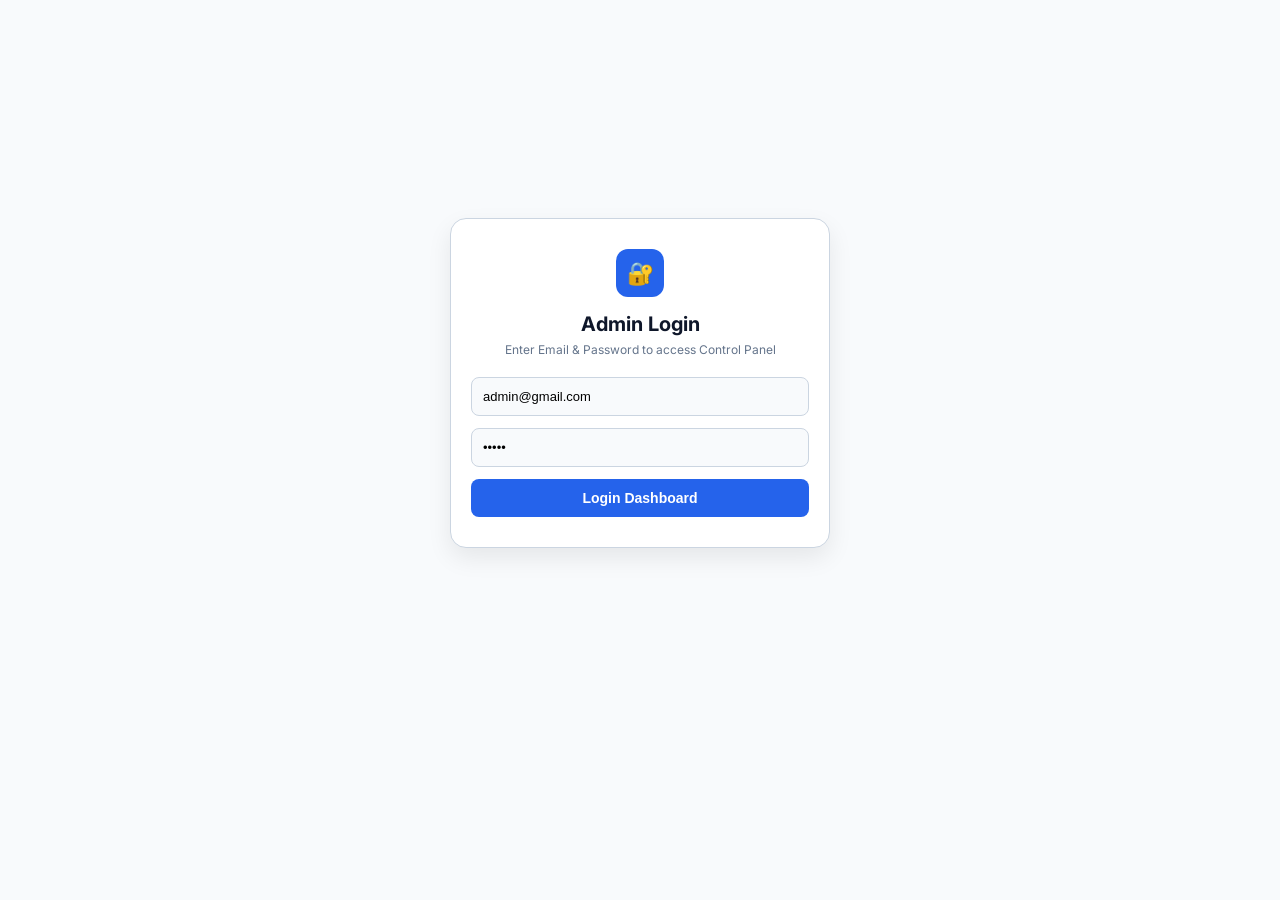
==== admin.html @ 4af3ce30 "Add files via upload" ====
<!DOCTYPE html>
<html lang="bn">
<head>
  <meta charset="UTF-8">
  <meta name="viewport" content="width=device-width, initial-scale=1.0">
  <title>Admin Control Panel - Manobotar Feriwala</title>
  <style>
    @import url('https://fonts.googleapis.com/css2?family=Inter:wght@400;500;600;700&display=swap');
    * { box-sizing: border-box; margin: 0; padding: 0; }
    body {
      font-family: 'Inter', sans-serif;
      background: #f8fafc;
      color: #0f172a;
      min-height: 100vh;
      overflow-x: hidden;
    }

    /* Admin Auth / Login Card */
    .admin-auth-container {
      display: flex;
      justify-content: center;
      align-items: center;
      min-height: 85vh;
      padding: 15px;
    }
    .admin-auth-card {
      background: #ffffff;
      padding: 30px 20px;
      border-radius: 16px;
      border: 1px solid #cbd5e1;
      box-shadow: 0 10px 25px rgba(0,0,0,0.08);
      width: 100%;
      max-width: 380px;
      text-align: center;
    }
    .admin-auth-card .icon-badge {
      width: 48px;
      height: 48px;
      background: #2563eb;
      color: white;
      border-radius: 12px;
      display: flex;
      align-items: center;
      justify-content: center;
      font-size: 22px;
      margin: 0 auto 15px;
    }
    .admin-auth-card h2 { font-size: 20px; color: #0f172a; margin-bottom: 6px; }
    .admin-auth-card p { font-size: 12px; color: #64748b; margin-bottom: 20px; }
    .admin-auth-card input {
      width: 100%;
      padding: 11px;
      margin-bottom: 12px;
      background: #f8fafc;
      border: 1px solid #cbd5e1;
      border-radius: 8px;
      font-size: 13px;
      outline: none;
    }
    .admin-auth-card input:focus { border-color: #2563eb; background: #fff; }
    .admin-auth-card button {
      width: 100%;
      padding: 11px;
      background: #2563eb;
      color: white;
      border: none;
      border-radius: 8px;
      font-weight: bold;
      font-size: 14px;
      cursor: pointer;
      transition: 0.2s;
    }
    .admin-auth-card button:hover { background: #1d4ed8; }

    /* Full Page Header Styles */
    .admin-header {
      background: #0f172a; color: white; padding: 15px 25px;
      display: flex; justify-content: space-between; align-items: center;
      box-shadow: 0 4px 15px rgba(0,0,0,0.08); width: 100%; margin-bottom: 20px;
    }
    .header-left { display: flex; align-items: center; gap: 12px; }
    .hamburger-btn { font-size: 22px; cursor: pointer; background: none; border: none; color: white; display: flex; align-items: center; }
    .header-title h1 { font-size: 18px; font-weight: 700; color: #ffffff; }
    
    .nav-btns { display: flex; gap: 10px; }
    .btn-logout { background: #ef4444; color: white; padding: 7px 14px; border-radius: 8px; border: none; cursor: pointer; font-size: 13px; font-weight: 600; transition: 0.2s; }
    .btn-logout:hover { background: #dc2626; }

    /* Centered Box Wrapper for Main Dashboard Content */
    .admin-container {
      max-width: 1100px;
      margin: 0 auto;
      padding: 0 15px 25px;
      display: none;
    }

    /* Sidebar Drawer */
    .sidebar-overlay {
      position: fixed; top: 0; left: 0; width: 100vw; height: 100vh;
      background: rgba(15, 23, 42, 0.4); backdrop-filter: blur(2px); z-index: 99; opacity: 0; visibility: hidden; transition: all 0.3s ease-in-out;
    }
    .sidebar-overlay.active { opacity: 1; visibility: visible; }

    .sidebar-drawer {
      position: fixed; top: 0; left: -320px; width: 280px; height: 100vh; background: #ffffff;
      border-right: 1px solid #e2e8f0; box-shadow: 10px 0 30px rgba(0,0,0,0.1); z-index: 100;
      transition: left 0.3s ease-in-out; display: flex; flex-direction: column; padding: 20px; overflow-y: auto;
    }
    .sidebar-drawer.active { left: 0; }
    .sidebar-header { display: flex; justify-content: space-between; align-items: center; padding-bottom: 15px; border-bottom: 1px solid #e2e8f0; margin-bottom: 20px; }
    .sidebar-brand { font-size: 18px; font-weight: bold; color: #2563eb; }
    .sidebar-close { font-size: 20px; color: #64748b; background: none; border: none; cursor: pointer; }
    .sidebar-title { font-size: 12px; color: #475569; margin-bottom: 12px; font-weight: bold; text-transform: uppercase; }
    
    .menu-list { display: flex; flex-direction: column; gap: 8px; }
    .menu-item {
      display: flex; align-items: center; justify-content: space-between; background: #f1f5f9; border: 1px solid #e2e8f0;
      border-radius: 8px; padding: 10px 12px; color: #1e293b; font-size: 13px; cursor: pointer; transition: 0.2s; font-weight: 600;
    }
    .menu-item:hover { background: #e2e8f0; color: #2563eb; }

    .panel-card {
      background: #ffffff; border-radius: 16px; border: 1px solid #e2e8f0;
      box-shadow: 0 8px 20px rgba(0,0,0,0.05); padding: 20px; margin-bottom: 20px;
    }
    .card-head { display: flex; justify-content: space-between; align-items: center; margin-bottom: 18px; flex-wrap: wrap; gap: 10px; }
    .card-head h2 { font-size: 17px; color: #1e293b; display: flex; align-items: center; gap: 8px; }

    /* Admin Home Welcome Section & Cards */
    .home-banner {
      background: #ffffff;
      padding: 25px 15px;
      border-radius: 16px;
      border: 1px solid #e2e8f0;
      text-align: center;
      margin-bottom: 20px;
      box-shadow: 0 4px 15px rgba(0,0,0,0.03);
    }
    .home-banner h1 { font-size: 24px; color: #2563eb; margin-bottom: 6px; font-weight: bold; }
    .home-banner p { font-size: 13px; color: #64748b; font-weight: 500; }

    .dash-grid {
      display: grid;
      grid-template-columns: repeat(auto-fit, minmax(240px, 1fr));
      gap: 15px;
    }
    .dash-card {
      background: #ffffff;
      border: 1px solid #e2e8f0;
      border-radius: 14px;
      padding: 18px;
      display: flex;
      align-items: center;
      gap: 12px;
      cursor: pointer;
      position: relative;
      transition: all 0.2s ease-in-out;
      box-shadow: 0 4px 12px rgba(0,0,0,0.03);
    }
    .dash-card:hover {
      transform: translateY(-3px);
      border-color: #2563eb;
      box-shadow: 0 8px 20px rgba(37, 99, 235, 0.1);
    }
    .dash-card-icon {
      width: 48px;
      height: 48px;
      border-radius: 12px;
      background: #eff6ff;
      color: #2563eb;
      display: flex;
      align-items: center;
      justify-content: center;
      font-size: 22px;
      flex-shrink: 0;
    }
    .dash-card-info h3 { font-size: 14px; color: #0f172a; margin-bottom: 3px; font-weight: 700; }
    .dash-card-info p { font-size: 11px; color: #64748b; }
    
    .alert-badge {
      position: absolute;
      top: 10px;
      right: 10px;
      background: #ef4444;
      color: white;
      font-size: 10px;
      font-weight: bold;
      padding: 2px 7px;
      border-radius: 20px;
      animation: pulse 1.5s infinite;
    }
    @keyframes pulse {
      0% { box-shadow: 0 0 0 0 rgba(239, 68, 68, 0.7); }
      70% { box-shadow: 0 0 0 8px rgba(239, 68, 68, 0); }
      100% { box-shadow: 0 0 0 0 rgba(239, 68, 68, 0); }
    }

    .table-responsive { overflow-x: auto; -webkit-overflow-scrolling: touch; }

    table { width: 100%; border-collapse: collapse; font-size: 12px; text-align: left; min-width: 600px; }
    th { background: #f1f5f9; color: #475569; font-weight: 600; padding: 10px 12px; border: 1px solid #e2e8f0; text-transform: uppercase; font-size: 10px; letter-spacing: 0.5px; text-align: center; }
    td { padding: 12px 10px; border: 1px solid #e2e8f0; vertical-align: middle; text-align: center; }

    .user-info { font-weight: 600; color: #1e293b; }
    .user-sub { font-size: 11px; color: #475569; font-weight: 600; }

    .status-badge {
      padding: 3px 8px; border-radius: 12px; font-weight: 600; font-size: 10px; display: inline-block;
    }
    .status-pending { background: #ffedd5; color: #c2410c; }
    .status-approved { background: #dcfce7; color: #15803d; }
    .status-rejected { background: #fee2e2; color: #b91c1c; }

    .action-box { display: flex; flex-direction: column; gap: 6px; margin: 0 auto; max-width: 240px; }
    .action-row { display: flex; gap: 5px; align-items: center; }
    .file-input { font-size: 10px; width: 100%; }
    .btn-action-approve { background: #10b981; color: white; border: none; padding: 5px 10px; border-radius: 5px; font-weight: 600; cursor: pointer; font-size: 11px; white-space: nowrap; }
    .btn-action-approve:hover { background: #059669; }
    .btn-action-cancel { background: #ef4444; color: white; border: none; padding: 5px 10px; border-radius: 5px; font-weight: 600; cursor: pointer; font-size: 11px; white-space: nowrap; }
    .btn-action-cancel:hover { background: #dc2626; }
    .note-input { width: 100%; padding: 5px 8px; font-size: 11px; border: 1px solid #cbd5e1; border-radius: 5px; outline: none; }

    .btn-delete-icon { background: #e2e8f0; color: #64748b; border: 1px solid #cbd5e1; padding: 5px 8px; border-radius: 5px; cursor: pointer; transition: 0.2s; font-size: 11px; }
    .btn-delete-icon:hover { background: #ef4444; color: white; border-color: #ef4444; }

    .btn-block { background: #ef4444; color: white; border: none; padding: 5px 12px; border-radius: 5px; cursor: pointer; font-size: 11px; font-weight: bold; }
    .btn-unblock { background: #10b981; color: white; border: none; padding: 5px 12px; border-radius: 5px; cursor: pointer; font-size: 11px; font-weight: bold; }

    .admin-setting-card {
      background: #eff6ff;
      border: 1px solid #bfdbfe;
      border-radius: 12px;
      padding: 15px;
      margin-bottom: 15px;
    }

    /* Modal / Lightbox Styles for Viewing Screenshot */
    .img-modal-overlay {
      position: fixed; top: 0; left: 0; width: 100vw; height: 100vh;
      background: rgba(15, 23, 42, 0.8); backdrop-filter: blur(4px); z-index: 9999;
      display: none; justify-content: center; align-items: center; padding: 15px;
    }
    .img-modal-box {
      background: #ffffff; border-radius: 12px; max-width: 600px; width: 100%;
      padding: 15px; position: relative; text-align: center; box-shadow: 0 10px 30px rgba(0,0,0,0.3);
    }
    .img-modal-close {
      position: absolute; top: 10px; right: 15px; font-size: 22px; cursor: pointer;
      color: #64748b; border: none; background: none; font-weight: bold;
    }
    .img-modal-preview {
      max-width: 100%; max-height: 70vh; object-fit: contain; border-radius: 8px;
      border: 1px solid #e2e8f0; margin-top: 10px; margin-bottom: 10px;
    }

    @media (max-width: 768px) {
      .admin-header { padding: 12px 15px; }
      .header-title h1 { font-size: 15px; }
      .panel-card { padding: 15px 10px; }
      .home-banner h1 { font-size: 20px; }
      .home-banner p { font-size: 12px; }
      .dash-card { padding: 15px; }
      .dash-card-icon { width: 42px; height: 42px; font-size: 18px; }
      th, td { padding: 8px 6px; font-size: 11px; }
      .btn-action-approve, .btn-action-cancel { padding: 4px 8px; font-size: 10px; }
    }
  </style>
</head>
<body>

  <!-- Admin Login Screen -->
  <div class="admin-auth-container" id="adminLoginBox">
    <div class="admin-auth-card">
      <div class="icon-badge">🔐</div>
      <h2>Admin Login</h2>
      <p>Enter Email & Password to access Control Panel</p>
      <form onsubmit="handleAdminLogin(event)">
        <input type="email" id="adminEmail" placeholder="Admin Email" required value="admin@gmail.com">
        <input type="password" id="adminPass" placeholder="Password" required value="admin">
        <button type="submit">Login Dashboard</button>
      </form>
    </div>
  </div>

  <!-- Sidebar Drawer Menu -->
  <div class="sidebar-overlay" id="sidebarOverlay" onclick="toggleSidebar()"></div>
  <aside class="sidebar-drawer" id="sidebarDrawer">
    <div class="sidebar-header">
      <div class="sidebar-brand">Admin Menu</div>
      <button class="sidebar-close" onclick="toggleSidebar()">✕</button>
    </div>
    <div class="sidebar-title">Navigation</div>
    <div class="menu-list">
      <div class="menu-item" onclick="switchView('home')">🏠 Home Page</div>
      <div class="menu-item" onclick="switchView('requests')">
        <span>📋 Server Copy Requests</span>
        <span id="menuReqBadge" style="font-size:10px; background:#ef4444; color:white; padding:2px 6px; border-radius:10px; display:none;">0</span>
      </div>
      <div class="menu-item" onclick="switchView('payments')">
        <span>💳 Payment Requests</span>
        <span id="menuPayBadge" style="font-size:10px; background:#ef4444; color:white; padding:2px 6px; border-radius:10px; display:none;">0</span>
      </div>
      <div class="menu-item" onclick="switchView('users')">
        <span>👥 User List</span>
        <span id="userTotalCount" style="font-size:10px; background:#2563eb; color:white; padding:2px 7px; border-radius:10px; font-weight:bold;">0</span>
      </div>
      <div class="menu-item" onclick="switchView('settings')">⚙️ Settings (bKash Number)</div>
    </div>
  </aside>

  <!-- Full-Width Header -->
  <header class="admin-header" id="adminHeaderBar" style="display: none;">
    <div class="header-left">
      <button class="hamburger-btn" onclick="toggleSidebar()">☰</button>
      <div class="header-title">
        <h1>Admin Control Panel</h1>
      </div>
    </div>
    <div class="nav-btns">
      <button class="btn-logout" onclick="handleAdminLogout()">LogOut</button>
    </div>
  </header>

  <!-- Image Lightbox Modal -->
  <div class="img-modal-overlay" id="screenshotModal" onclick="closeImageModal(event)">
    <div class="img-modal-box" onclick="event.stopPropagation()">
      <button class="img-modal-close" onclick="closeImageModal()">✕</button>
      <h3 style="font-size: 15px; color:#1e293b;">🖼️ Payment Screenshot Preview</h3>
      <img id="modalImgPreview" class="img-modal-preview" src="" alt="Payment Screenshot">
      <div>
        <a id="downloadModalLink" href="#" target="_blank" download="screenshot.jpg" style="background:#2563eb; color:white; padding:6px 14px; border-radius:6px; text-decoration:none; font-size:12px; font-weight:bold; display:inline-block;">Full Resolution / Open Image</a>
      </div>
    </div>
  </div>

  <!-- Admin Dashboard Container -->
  <div class="admin-container" id="adminDashboardBox">

    <!-- Section 0: Admin Home Section -->
    <div id="homeSection">
      <div class="home-banner">
        <h1>Manobotar Feriwala</h1>
        <p>service gula Menubar a ache</p>
      </div>

      <div class="dash-grid">
        <!-- Quick Card 1: Payment Requests -->
        <div class="dash-card" onclick="switchView('payments')">
          <div class="dash-card-icon">💳</div>
          <div class="dash-card-info">
            <h3>Payment Requests</h3>
            <p id="cardPayDesc">Kono notun payment request nei</p>
          </div>
          <span class="alert-badge" id="cardPayAlert" style="display:none;">0 New Request</span>
        </div>

        <!-- Quick Card 2: Server Copy Requests -->
        <div class="dash-card" onclick="switchView('requests')">
          <div class="dash-card-icon">📋</div>
          <div class="dash-card-info">
            <h3>Server Copy Requests</h3>
            <p id="cardReqDesc">Kono notun server copy request nei</p>
          </div>
          <span class="alert-badge" id="cardReqAlert" style="display:none;">0 New Request</span>
        </div>
      </div>
    </div>
    
    <!-- Section 1: Live Requests Table -->
    <div class="panel-card" id="requestsSection" style="display: none;">
      <div class="card-head">
        <h2>📋 Live Service Request Table</h2>
        <span id="syncBadge" style="font-size: 11px; background: #e0f2fe; color: #0369a1; padding: 4px 10px; border-radius: 20px; font-weight: 600;">Auto Sync Active</span>
      </div>

      <div class="table-responsive">
        <table>
          <thead>
            <tr>
              <th>USER INFO</th>
              <th>SERVICE</th>
              <th>NID / DOB</th>
              <th>STATUS / TIMER</th>
              <th>UPLOAD & ACTIONS</th>
              <th>DELETE</th>
            </tr>
          </thead>
          <tbody id="adminRequestTable"></tbody>
        </table>
      </div>
    </div>

    <!-- Section 2: Auto Payments Table -->
    <div class="panel-card" id="paymentsSection" style="display: none;">
      <div class="card-head">
        <h2>💳 Auto Payment Requests</h2>
        <span style="font-size: 11px; background: #dcfce7; color: #15803d; padding: 4px 10px; border-radius: 20px; font-weight: 600;" id="paymentHeaderCount">Total: 0</span>
      </div>

      <div class="table-responsive">
        <table>
          <thead>
            <tr>
              <th>USER EMAIL</th>
              <th>METHOD / SENDER</th>
              <th>AMOUNT</th>
              <th>TRX ID</th>
              <th>SCREENSHOT</th>
              <th>STATUS</th>
              <th>ACTIONS</th>
            </tr>
          </thead>
          <tbody id="adminPaymentTable"></tbody>
        </table>
      </div>
    </div>

    <!-- Section 3: Settings Box for Bkash Number Change -->
    <div class="panel-card" id="settingsSection" style="display: none;">
      <div class="card-head">
        <h2>⚙️ Admin Settings (bKash Payment Number)</h2>
      </div>
      <div class="admin-setting-card">
        <label style="font-weight: bold; font-size: 12px; display: block; margin-bottom: 6px;">বর্তমান বিকাশ পেমেন্ট নম্বর (bKash Payment Number):</label>
        <div style="display: flex; gap: 8px;">
          <input type="text" id="adminBkashInput" placeholder="01712345678" style="padding: 8px 12px; border: 1px solid #cbd5e1; border-radius: 6px; font-size: 12px; flex: 1;">
          <button onclick="saveAdminBkashNumber()" style="background: #2563eb; color: white; border: none; padding: 8px 14px; border-radius: 6px; font-weight: bold; cursor: pointer; font-size: 12px;">সেভ করুন</button>
        </div>
        <p style="font-size: 11px; color: #64748b; margin-top: 6px;">* এখানে নম্বর পরিবর্তন করার সাথে সাথে ইউজার প্যানেলের পেমেন্ট ইন্সট্রাকশন অপশনেও নম্বরটি চেঞ্জ হয়ে যাবে।</p>
      </div>
    </div>

    <!-- Section 4: User List Table -->
    <div class="panel-card" id="usersSection" style="display: none;">
      <div class="card-head">
        <h2>👥 Registered Users List</h2>
        <span style="font-size: 11px; background: #dcfce7; color: #15803d; padding: 4px 10px; border-radius: 20px; font-weight: 600;" id="userHeaderCount">Total Registered Users: 0</span>
      </div>

      <div class="table-responsive">
        <table>
          <thead>
            <tr>
              <th>USER ID</th>
              <th>NAME</th>
              <th>EMAIL</th>
              <th>STATUS</th>
              <th>BLOCK / UNBLOCK ACTION</th>
            </tr>
          </thead>
          <tbody id="adminUserTable"></tbody>
        </table>
      </div>
    </div>
  </div>

  <script>
    let isEditing = false;
    let activeView = 'home';

    function toggleSidebar() {
      document.getElementById('sidebarDrawer').classList.toggle('active');
      document.getElementById('sidebarOverlay').classList.toggle('active');
    }

    function switchView(view) {
      activeView = view;
      const drawer = document.getElementById('sidebarDrawer');
      if(drawer.classList.contains('active')) {
        toggleSidebar();
      }

      document.getElementById('homeSection').style.display = 'none';
      document.getElementById('requestsSection').style.display = 'none';
      document.getElementById('paymentsSection').style.display = 'none';
      document.getElementById('usersSection').style.display = 'none';
      document.getElementById('settingsSection').style.display = 'none';

      if (view === 'home') {
        document.getElementById('homeSection').style.display = 'block';
        updateCountsAndAlerts();
      } else if (view === 'requests') {
        document.getElementById('requestsSection').style.display = 'block';
        loadAdminRequests();
      } else if (view === 'payments') {
        document.getElementById('paymentsSection').style.display = 'block';
        loadAdminPayments();
      } else if (view === 'users') {
        document.getElementById('usersSection').style.display = 'block';
        loadAdminUsers();
      } else if (view === 'settings') {
        document.getElementById('settingsSection').style.display = 'block';
        loadSettingsData();
      }
    }

    function loadSettingsData() {
      let settings = JSON.parse(localStorage.getItem('portal_admin_settings') || '{}');
      document.getElementById('adminBkashInput').value = settings.bkash || '01712345678';
    }

    function saveAdminBkashNumber() {
      const newNo = document.getElementById('adminBkashInput').value.trim();
      if(!newNo) { alert('Doyakore sothik mobile number din!'); return; }

      let settings = JSON.parse(localStorage.getItem('portal_admin_settings') || '{}');
      settings.bkash = newNo;
      localStorage.setItem('portal_admin_settings', JSON.stringify(settings));
      alert('bKash Payment Number Shofolvabe Update Hoyeche!');
    }

    function pauseSync() {
      isEditing = true;
      const badge = document.getElementById('syncBadge');
      if(badge) {
        badge.innerText = "Sync Paused";
        badge.style.background = "#fef3c7";
        badge.style.color = "#d97706";
      }
    }

    function resumeSync() {
      isEditing = false;
      const badge = document.getElementById('syncBadge');
      if(badge) {
        badge.innerText = "Auto Sync Active";
        badge.style.background = "#e0f2fe";
        badge.style.color = "#0369a1";
      }
    }

    function handleAdminLogin(e) {
      e.preventDefault();
      const email = document.getElementById('adminEmail').value.trim().toLowerCase();
      const pass = document.getElementById('adminPass').value.trim();

      if ((email === 'admin@gmail.com' && pass === 'admin') || pass === '123456') {
        sessionStorage.setItem('admin_logged_in', 'true');
        showAdminDashboard();
      } else {
        alert('Bhul Admin Email ba Password!');
      }
    }

    function handleAdminLogout() {
      sessionStorage.removeItem('admin_logged_in');
      document.getElementById('adminHeaderBar').style.display = 'none';
      document.getElementById('adminDashboardBox').style.display = 'none';
      document.getElementById('adminLoginBox').style.display = 'flex';
    }

    function showAdminDashboard() {
      document.getElementById('adminLoginBox').style.display = 'none';
      document.getElementById('adminHeaderBar').style.display = 'flex';
      document.getElementById('adminDashboardBox').style.display = 'block';
      
      switchView('home');
    }

    function openImageModal(imgData) {
      if(!imgData || imgData === 'N/A') {
        alert('Kono screenshot file paoya jayni!');
        return;
      }
      document.getElementById('modalImgPreview').src = imgData;
      document.getElementById('downloadModalLink').href = imgData;
      document.getElementById('screenshotModal').style.display = 'flex';
    }

    function closeImageModal(e) {
      document.getElementById('screenshotModal').style.display = 'none';
    }

    function getCombinedAllUsers() {
      let users = JSON.parse(localStorage.getItem('portal_users_db') || '{}');
      let changed = false;

      if(!users['user@gmail.com']) {
        users['user@gmail.com'] = { name: 'Demo User', pass: '123456', userId: 'SB-1001', isBlocked: false };
        changed = true;
      }

      let payments = JSON.parse(localStorage.getItem('portal_payments_db') || '[]');
      payments.forEach(p => {
        if(p.userEmail && !users[p.userEmail]) {
          users[p.userEmail] = { name: 'Active User', pass: '******', userId: p.userId || ('SB-' + Math.floor(1000 + Math.random() * 9000)), isBlocked: false };
          changed = true;
        }
      });

      let reqList = JSON.parse(localStorage.getItem('portal_requests_db') || '[]');
      reqList.forEach(r => {
        if(r.userEmail && !users[r.userEmail]) {
          users[r.userEmail] = { name: 'Active User', pass: '******', userId: r.userId || ('SB-' + Math.floor(1000 + Math.random() * 9000)), isBlocked: false };
          changed = true;
        }
      });

      if (changed) {
        localStorage.setItem('portal_users_db', JSON.stringify(users));
      }
      return users;
    }

    function updateCountsAndAlerts() {
      let users = getCombinedAllUsers();
      const userKeys = Object.keys(users);
      const totalUsers = userKeys.length;

      const countEl = document.getElementById('userTotalCount');
      if(countEl) countEl.innerText = totalUsers;

      let payments = JSON.parse(localStorage.getItem('portal_payments_db') || '[]');
      let pendingPayCount = payments.filter(p => p.status === 'Pending').length;

      const cardPayAlert = document.getElementById('cardPayAlert');
      const cardPayDesc = document.getElementById('cardPayDesc');
      const menuPayBadge = document.getElementById('menuPayBadge');

      if (pendingPayCount > 0) {
        if(cardPayAlert) { cardPayAlert.style.display = 'inline-block'; cardPayAlert.innerText = `${pendingPayCount} New Request`; }
        if(cardPayDesc) { cardPayDesc.innerText = `${pendingPayCount} ti notun payment request ache!`; cardPayDesc.style.color = "#d97706"; }
        if(menuPayBadge) { menuPayBadge.style.display = 'inline-block'; menuPayBadge.innerText = pendingPayCount; }
      } else {
        if(cardPayAlert) cardPayAlert.style.display = 'none';
        if(cardPayDesc) { cardPayDesc.innerText = "Kono notun payment request nei"; cardPayDesc.style.color = "#64748b"; }
        if(menuPayBadge) menuPayBadge.style.display = 'none';
      }

      let reqList = JSON.parse(localStorage.getItem('portal_requests_db') || '[]');
      let pendingReqCount = reqList.filter(r => r.status === 'Pending').length;

      const cardReqAlert = document.getElementById('cardReqAlert');
      const cardReqDesc = document.getElementById('cardReqDesc');
      const menuReqBadge = document.getElementById('menuReqBadge');

      if (pendingReqCount > 0) {
        if(cardReqAlert) { cardReqAlert.style.display = 'inline-block'; cardReqAlert.innerText = `${pendingReqCount} New Request`; }
        if(cardReqDesc) { cardReqDesc.innerText = `${pendingReqCount} ti notun server copy request ache!`; cardReqDesc.style.color = "#d97706"; }
        if(menuReqBadge) { menuReqBadge.style.display = 'inline-block'; menuReqBadge.innerText = pendingReqCount; }
      } else {
        if(cardReqAlert) cardReqAlert.style.display = 'none';
        if(cardReqDesc) { cardReqDesc.innerText = "Kono notun server copy request nei"; cardReqDesc.style.color = "#64748b"; }
        if(menuReqBadge) menuReqBadge.style.display = 'none';
      }
    }

    function loadAdminUsers() {
      let users = getCombinedAllUsers();
      updateCountsAndAlerts();

      const tbody = document.getElementById('adminUserTable');
      tbody.innerHTML = '';

      let keys = Object.keys(users);
      const headerCount = document.getElementById('userHeaderCount');
      if(headerCount) headerCount.innerText = 'Total Registered Users: ' + keys.length;

      if (keys.length === 0) {
        tbody.innerHTML = '<tr><td colspan="5" style="text-align:center; color:#64748b;">Kono user register koreni.</td></tr>';
        return;
      }

      keys.forEach(email => {
        let u = users[email];
        let isBlocked = u.isBlocked === true;
        let statusHtml = isBlocked ? `<span style="color:#ef4444; font-weight:bold;">Blocked</span>` : `<span style="color:#10b981; font-weight:bold;">Active</span>`;
        let btnHtml = isBlocked ? 
          `<button class="btn-unblock" onclick="toggleBlockUser('${email}', false)">Unblock</button>` : 
          `<button class="btn-block" onclick="toggleBlockUser('${email}', true)">Block</button>`;

        tbody.innerHTML += `
          <tr>
            <td><strong>${u.userId || 'SB-1001'}</strong></td>
            <td>${u.name || 'User'}</td>
            <td>${email}</td>
            <td>${statusHtml}</td>
            <td>${btnHtml}</td>
          </tr>
        `;
      });
    }

    function toggleBlockUser(email, blockStatus) {
      let users = JSON.parse(localStorage.getItem('portal_users_db') || '{}');
      
      if (!users[email]) {
        users[email] = { name: 'User', pass: '123456', userId: 'SB-1001', isBlocked: blockStatus };
      } else {
        users[email].isBlocked = blockStatus;
      }

      localStorage.setItem('portal_users_db', JSON.stringify(users));
      loadAdminUsers();
      alert(blockStatus ? `User (${email}) Blocked Successfully!` : `User (${email}) Unblocked Successfully!`);
    }

    /* Auto Payment Control Functions with Modal Image Preview */
    function loadAdminPayments() {
      updateCountsAndAlerts();
      let payments = JSON.parse(localStorage.getItem('portal_payments_db') || '[]');
      const tbody = document.getElementById('adminPaymentTable');
      tbody.innerHTML = '';

      const headerCount = document.getElementById('paymentHeaderCount');
      if(headerCount) headerCount.innerText = 'Total: ' + payments.length;

      if (payments.length === 0) {
        tbody.innerHTML = '<tr><td colspan="7" style="text-align:center; color:#64748b;">Kono payment request pawa jayni.</td></tr>';
        return;
      }

      payments.forEach(p => {
        let statusBadge = '';
        if (p.status.includes('Approved')) {
          statusBadge = `<span class="status-badge status-approved">Approved</span>`;
        } else if (p.status === 'Rejected') {
          statusBadge = `<span class="status-badge status-rejected">Rejected</span>`;
        } else {
          statusBadge = `<span class="status-badge status-pending">Pending</span>`;
        }

        let actionHtml = '';
        if (p.status === 'Pending') {
          actionHtml = `
            <button class="btn-action-approve" onclick="approvePayment(${p.id})">Approve & Add Balance</button>
            <button class="btn-action-cancel" onclick="rejectPayment(${p.id})" style="margin-top:4px;">Reject</button>
          `;
        } else {
          actionHtml = `<span style="font-size:11px; color:#64748b;">Completed</span>`;
        }

        let ssHtml = 'N/A';
        if (p.screenshot && p.screenshot.length > 20) {
          ssHtml = `<button onclick='openImageModal(${JSON.stringify(p.screenshot)})' style="background:none; border:none; color:#2563eb; font-weight:bold; font-size:12px; cursor:pointer; text-decoration:underline;">View Shot</button>`;
        }

        tbody.innerHTML += `
          <tr>
            <td><strong>${p.userEmail}</strong><br><span style="font-size:10px; color:#64748b;">ID: ${p.userId || 'N/A'}</span></td>
            <td><strong>${p.method}</strong><br><span style="font-size:11px; color:#64748b;">${p.senderNo}</span></td>
            <td><strong>${p.amount} ৳</strong></td>
            <td><code>${p.trxId}</code></td>
            <td>${ssHtml}</td>
            <td>${statusBadge}</td>
            <td>${actionHtml}</td>
          </tr>
        `;
      });
    }

    function approvePayment(payId) {
      let payments = JSON.parse(localStorage.getItem('portal_payments_db') || '[]');
      let target = payments.find(p => p.id === payId);

      if (target && target.status === 'Pending') {
        target.status = 'Approved (Admin)';
        target.balanceAdded = true;
        
        let balances = JSON.parse(localStorage.getItem('portal_user_balances') || '{}');
        let currentBal = balances[target.userEmail] || 0;
        balances[target.userEmail] = currentBal + parseFloat(target.amount);
        localStorage.setItem('portal_user_balances', JSON.stringify(balances));

        localStorage.setItem('portal_payments_db', JSON.stringify(payments));
        loadAdminPayments();
        alert(`Payment Approved Successfully! ${target.amount} Taka added to ${target.userEmail}.`);
      }
    }

    function rejectPayment(payId) {
      let payments = JSON.parse(localStorage.getItem('portal_payments_db') || '[]');
      let target = payments.find(p => p.id === payId);

      if (target && target.status === 'Pending') {
        target.status = 'Rejected';
        localStorage.setItem('portal_payments_db', JSON.stringify(payments));
        loadAdminPayments();
        alert('Payment Request Rejected!');
      }
    }

    function loadAdminRequests() {
      if (sessionStorage.getItem('admin_logged_in') !== 'true') return;
      if (activeView !== 'requests') return;
      if (isEditing) return;

      updateCountsAndAlerts();
      let reqList = JSON.parse(localStorage.getItem('portal_requests_db') || '[]');
      const tbody = document.getElementById('adminRequestTable');

      const activeNotes = {};
      reqList.forEach(r => {
        const noteEl = document.getElementById(`note-${r.id}`);
        if(noteEl) activeNotes[r.id] = noteEl.value;
      });

      tbody.innerHTML = '';

      if (reqList.length === 0) {
        tbody.innerHTML = '<tr><td colspan="6" style="text-align:center; color:#64748b;">Kono abedon pawa jayni.</td></tr>';
        return;
      }

      reqList.forEach(r => {
        let statusBadge = '';
        if (r.status === 'Approved') {
          statusBadge = `<span class="status-badge status-approved">Approved</span><div style="font-size:11px; color:#15803d; margin-top:2px;">Approved</div>`;
        } else if (r.status === 'Rejected') {
          statusBadge = `<span class="status-badge status-rejected">Rejected</span><div style="font-size:11px; color:#b91c1c; margin-top:2px;">Cancelled</div>`;
        } else {
          statusBadge = `<span class="status-badge status-pending">Pending</span>`;
        }

        const savedNote = activeNotes[r.id] !== undefined ? activeNotes[r.id] : (r.note || '');
        let actionFormHtml = '';

        if (r.status === 'Approved') {
          actionFormHtml = `
            <div class="action-box">
              <div class="action-row">
                <input type="file" id="file-${r.id}" class="file-input" accept="image/*,.pdf" onclick="pauseSync()" onchange="pauseSync()">
                <button class="btn-action-approve" onclick="approveAndUpload(${r.id})">Re-Upload</button>
              </div>
            </div>
          `;
        } else {
          actionFormHtml = `
            <div class="action-box">
              <div class="action-row">
                <input type="file" id="file-${r.id}" class="file-input" accept="image/*,.pdf" onclick="pauseSync()" onchange="pauseSync()">
                <button class="btn-action-approve" onclick="approveAndUpload(${r.id})">Approve & Upload</button>
              </div>
              <div class="action-row">
                <input type="text" id="note-${r.id}" class="note-input" placeholder="Cancel reason note..." value="${savedNote}" onfocus="pauseSync()" onblur="resumeSync()">
                <button class="btn-action-cancel" onclick="cancelRequest(${r.id})">Cancel</button>
              </div>
            </div>
          `;
        }

        tbody.innerHTML += `
          <tr>
            <td>
              <div class="user-sub">${r.userEmail || ''}</div>
            </td>
            <td><strong style="color:#2563eb;">${r.serviceName}</strong></td>
            <td>
              <div>NID: <strong>${r.nidNo}</strong></div>
              <div style="font-size:11px; color:#64748b;">DOB: ${r.dob}</div>
            </td>
            <td>${statusBadge}</td>
            <td>${actionFormHtml}</td>
            <td>
              <button class="btn-delete-icon" onclick="deleteAdminRequest(${r.id})" title="Delete Request">🗑️</button>
            </td>
          </tr>
        `;
      });
    }

    function approveAndUpload(reqId) {
      const fileInput = document.getElementById(`file-${reqId}`);
      let reqList = JSON.parse(localStorage.getItem('portal_requests_db') || '[]');
      const targetReq = reqList.find(r => r.id === reqId);

      if (!targetReq) return;

      if (fileInput && fileInput.files && fileInput.files[0]) {
        const reader = new FileReader();
        reader.onload = function(e) {
          targetReq.status = 'Approved';
          targetReq.uploadedFile = e.target.result;
          targetReq.note = '';
          localStorage.setItem('portal_requests_db', JSON.stringify(reqList));
          resumeSync();
          loadAdminRequests();
          alert('Request Approved & File Uploaded Successfully!');
        };
        reader.readAsDataURL(fileInput.files[0]);
      } else {
        targetReq.status = 'Approved';
        localStorage.setItem('portal_requests_db', JSON.stringify(reqList));
        resumeSync();
        loadAdminRequests();
        alert('Request Status Changed to Approved!');
      }
    }

    function cancelRequest(reqId) {
      const noteInput = document.getElementById(`note-${reqId}`);
      const reason = noteInput ? noteInput.value.trim() : '';

      let reqList = JSON.parse(localStorage.getItem('portal_requests_db') || '[]');
      const targetReq = reqList.find(r => r.id === reqId);

      if (targetReq) {
        targetReq.status = 'Rejected';
        targetReq.note = reason || 'Cancelled by admin';
        localStorage.setItem('portal_requests_db', JSON.stringify(reqList));
        resumeSync();
        loadAdminRequests();
        alert('Request Cancelled!');
      }
    }

    function deleteAdminRequest(reqId) {
      if (confirm('Apni ki shotti ei request-ti admin panel theke sorasori muche felte chan?')) {
        let reqList = JSON.parse(localStorage.getItem('portal_requests_db') || '[]');
        reqList = reqList.filter(r => r.id !== reqId);
        localStorage.setItem('portal_requests_db', JSON.stringify(reqList));
        resumeSync();
        loadAdminRequests();
      }
    }

    document.addEventListener('DOMContentLoaded', () => {
      if (sessionStorage.getItem('admin_logged_in') === 'true') {
        showAdminDashboard();
      }
    });

    setInterval(() => {
      updateCountsAndAlerts();
      if (activeView === 'requests') {
        loadAdminRequests();
      } else if (activeView === 'payments') {
        loadAdminPayments();
      } else if (activeView === 'users') {
        loadAdminUsers();
      }
    }, 1500);
  </script>
</body>
</html>
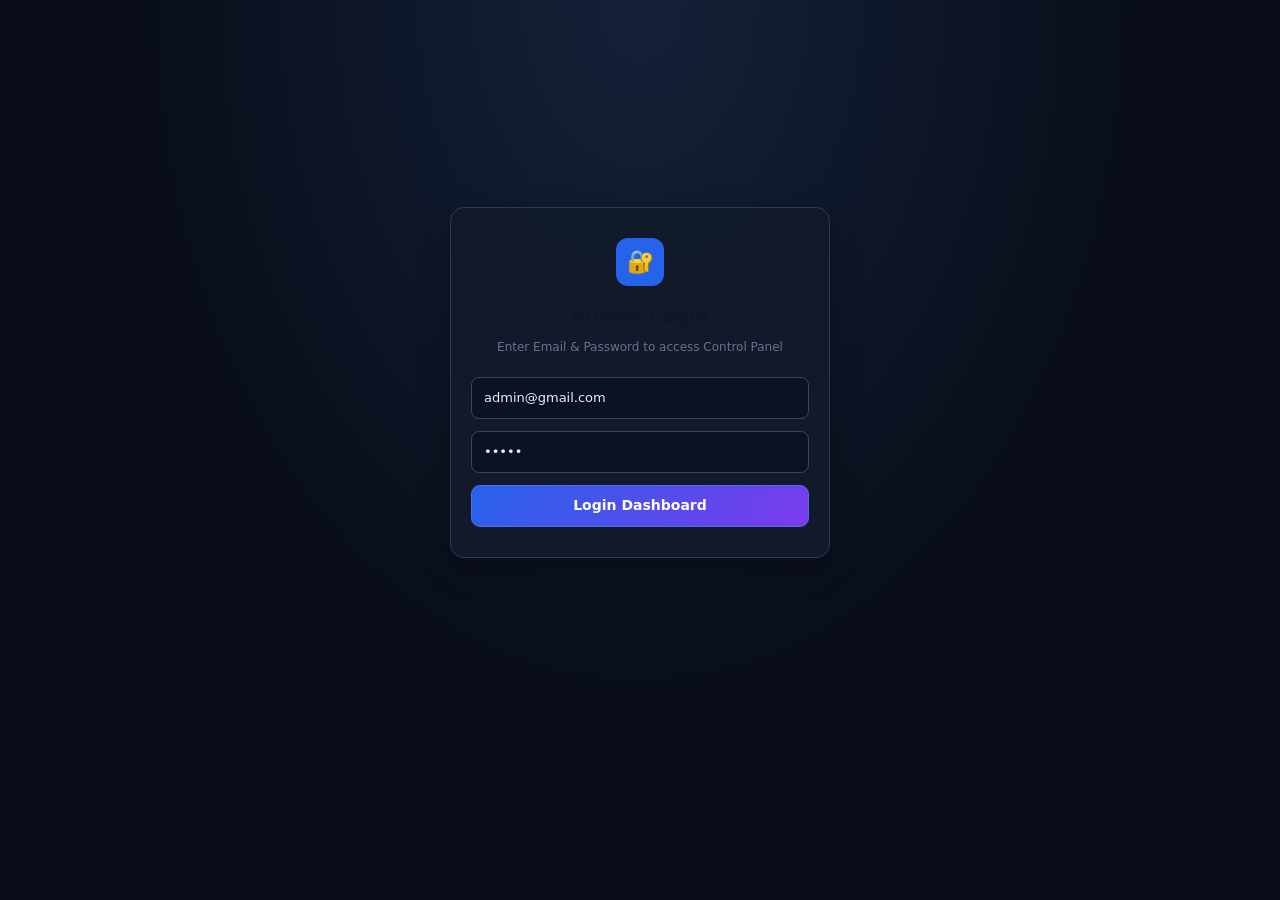
==== commit 031a2937: "Add files via upload" ====
--- a/admin.html
+++ b/admin.html
@@ -1,935 +1,969 @@
-<!DOCTYPE html>
-<html lang="bn">
-<head>
-  <meta charset="UTF-8">
-  <meta name="viewport" content="width=device-width, initial-scale=1.0">
-  <title>Admin Control Panel - Manobotar Feriwala</title>
-  <style>
-    @import url('https://fonts.googleapis.com/css2?family=Inter:wght@400;500;600;700&display=swap');
-    * { box-sizing: border-box; margin: 0; padding: 0; }
-    body {
-      font-family: 'Inter', sans-serif;
-      background: #f8fafc;
-      color: #0f172a;
-      min-height: 100vh;
-      overflow-x: hidden;
-    }
-
-    /* Admin Auth / Login Card */
-    .admin-auth-container {
-      display: flex;
-      justify-content: center;
-      align-items: center;
-      min-height: 85vh;
-      padding: 15px;
-    }
-    .admin-auth-card {
-      background: #ffffff;
-      padding: 30px 20px;
-      border-radius: 16px;
-      border: 1px solid #cbd5e1;
-      box-shadow: 0 10px 25px rgba(0,0,0,0.08);
-      width: 100%;
-      max-width: 380px;
-      text-align: center;
-    }
-    .admin-auth-card .icon-badge {
-      width: 48px;
-      height: 48px;
-      background: #2563eb;
-      color: white;
-      border-radius: 12px;
-      display: flex;
-      align-items: center;
-      justify-content: center;
-      font-size: 22px;
-      margin: 0 auto 15px;
-    }
-    .admin-auth-card h2 { font-size: 20px; color: #0f172a; margin-bottom: 6px; }
-    .admin-auth-card p { font-size: 12px; color: #64748b; margin-bottom: 20px; }
-    .admin-auth-card input {
-      width: 100%;
-      padding: 11px;
-      margin-bottom: 12px;
-      background: #f8fafc;
-      border: 1px solid #cbd5e1;
-      border-radius: 8px;
-      font-size: 13px;
-      outline: none;
-    }
-    .admin-auth-card input:focus { border-color: #2563eb; background: #fff; }
-    .admin-auth-card button {
-      width: 100%;
-      padding: 11px;
-      background: #2563eb;
-      color: white;
-      border: none;
-      border-radius: 8px;
-      font-weight: bold;
-      font-size: 14px;
-      cursor: pointer;
-      transition: 0.2s;
-    }
-    .admin-auth-card button:hover { background: #1d4ed8; }
-
-    /* Full Page Header Styles */
-    .admin-header {
-      background: #0f172a; color: white; padding: 15px 25px;
-      display: flex; justify-content: space-between; align-items: center;
-      box-shadow: 0 4px 15px rgba(0,0,0,0.08); width: 100%; margin-bottom: 20px;
-    }
-    .header-left { display: flex; align-items: center; gap: 12px; }
-    .hamburger-btn { font-size: 22px; cursor: pointer; background: none; border: none; color: white; display: flex; align-items: center; }
-    .header-title h1 { font-size: 18px; font-weight: 700; color: #ffffff; }
-    
-    .nav-btns { display: flex; gap: 10px; }
-    .btn-logout { background: #ef4444; color: white; padding: 7px 14px; border-radius: 8px; border: none; cursor: pointer; font-size: 13px; font-weight: 600; transition: 0.2s; }
-    .btn-logout:hover { background: #dc2626; }
-
-    /* Centered Box Wrapper for Main Dashboard Content */
-    .admin-container {
-      max-width: 1100px;
-      margin: 0 auto;
-      padding: 0 15px 25px;
-      display: none;
-    }
-
-    /* Sidebar Drawer */
-    .sidebar-overlay {
-      position: fixed; top: 0; left: 0; width: 100vw; height: 100vh;
-      background: rgba(15, 23, 42, 0.4); backdrop-filter: blur(2px); z-index: 99; opacity: 0; visibility: hidden; transition: all 0.3s ease-in-out;
-    }
-    .sidebar-overlay.active { opacity: 1; visibility: visible; }
-
-    .sidebar-drawer {
-      position: fixed; top: 0; left: -320px; width: 280px; height: 100vh; background: #ffffff;
-      border-right: 1px solid #e2e8f0; box-shadow: 10px 0 30px rgba(0,0,0,0.1); z-index: 100;
-      transition: left 0.3s ease-in-out; display: flex; flex-direction: column; padding: 20px; overflow-y: auto;
-    }
-    .sidebar-drawer.active { left: 0; }
-    .sidebar-header { display: flex; justify-content: space-between; align-items: center; padding-bottom: 15px; border-bottom: 1px solid #e2e8f0; margin-bottom: 20px; }
-    .sidebar-brand { font-size: 18px; font-weight: bold; color: #2563eb; }
-    .sidebar-close { font-size: 20px; color: #64748b; background: none; border: none; cursor: pointer; }
-    .sidebar-title { font-size: 12px; color: #475569; margin-bottom: 12px; font-weight: bold; text-transform: uppercase; }
-    
-    .menu-list { display: flex; flex-direction: column; gap: 8px; }
-    .menu-item {
-      display: flex; align-items: center; justify-content: space-between; background: #f1f5f9; border: 1px solid #e2e8f0;
-      border-radius: 8px; padding: 10px 12px; color: #1e293b; font-size: 13px; cursor: pointer; transition: 0.2s; font-weight: 600;
-    }
-    .menu-item:hover { background: #e2e8f0; color: #2563eb; }
-
-    .panel-card {
-      background: #ffffff; border-radius: 16px; border: 1px solid #e2e8f0;
-      box-shadow: 0 8px 20px rgba(0,0,0,0.05); padding: 20px; margin-bottom: 20px;
-    }
-    .card-head { display: flex; justify-content: space-between; align-items: center; margin-bottom: 18px; flex-wrap: wrap; gap: 10px; }
-    .card-head h2 { font-size: 17px; color: #1e293b; display: flex; align-items: center; gap: 8px; }
-
-    /* Admin Home Welcome Section & Cards */
-    .home-banner {
-      background: #ffffff;
-      padding: 25px 15px;
-      border-radius: 16px;
-      border: 1px solid #e2e8f0;
-      text-align: center;
-      margin-bottom: 20px;
-      box-shadow: 0 4px 15px rgba(0,0,0,0.03);
-    }
-    .home-banner h1 { font-size: 24px; color: #2563eb; margin-bottom: 6px; font-weight: bold; }
-    .home-banner p { font-size: 13px; color: #64748b; font-weight: 500; }
-
-    .dash-grid {
-      display: grid;
-      grid-template-columns: repeat(auto-fit, minmax(240px, 1fr));
-      gap: 15px;
-    }
-    .dash-card {
-      background: #ffffff;
-      border: 1px solid #e2e8f0;
-      border-radius: 14px;
-      padding: 18px;
-      display: flex;
-      align-items: center;
-      gap: 12px;
-      cursor: pointer;
-      position: relative;
-      transition: all 0.2s ease-in-out;
-      box-shadow: 0 4px 12px rgba(0,0,0,0.03);
-    }
-    .dash-card:hover {
-      transform: translateY(-3px);
-      border-color: #2563eb;
-      box-shadow: 0 8px 20px rgba(37, 99, 235, 0.1);
-    }
-    .dash-card-icon {
-      width: 48px;
-      height: 48px;
-      border-radius: 12px;
-      background: #eff6ff;
-      color: #2563eb;
-      display: flex;
-      align-items: center;
-      justify-content: center;
-      font-size: 22px;
-      flex-shrink: 0;
-    }
-    .dash-card-info h3 { font-size: 14px; color: #0f172a; margin-bottom: 3px; font-weight: 700; }
-    .dash-card-info p { font-size: 11px; color: #64748b; }
-    
-    .alert-badge {
-      position: absolute;
-      top: 10px;
-      right: 10px;
-      background: #ef4444;
-      color: white;
-      font-size: 10px;
-      font-weight: bold;
-      padding: 2px 7px;
-      border-radius: 20px;
-      animation: pulse 1.5s infinite;
-    }
-    @keyframes pulse {
-      0% { box-shadow: 0 0 0 0 rgba(239, 68, 68, 0.7); }
-      70% { box-shadow: 0 0 0 8px rgba(239, 68, 68, 0); }
-      100% { box-shadow: 0 0 0 0 rgba(239, 68, 68, 0); }
-    }
-
-    .table-responsive { overflow-x: auto; -webkit-overflow-scrolling: touch; }
-
-    table { width: 100%; border-collapse: collapse; font-size: 12px; text-align: left; min-width: 600px; }
-    th { background: #f1f5f9; color: #475569; font-weight: 600; padding: 10px 12px; border: 1px solid #e2e8f0; text-transform: uppercase; font-size: 10px; letter-spacing: 0.5px; text-align: center; }
-    td { padding: 12px 10px; border: 1px solid #e2e8f0; vertical-align: middle; text-align: center; }
-
-    .user-info { font-weight: 600; color: #1e293b; }
-    .user-sub { font-size: 11px; color: #475569; font-weight: 600; }
-
-    .status-badge {
-      padding: 3px 8px; border-radius: 12px; font-weight: 600; font-size: 10px; display: inline-block;
-    }
-    .status-pending { background: #ffedd5; color: #c2410c; }
-    .status-approved { background: #dcfce7; color: #15803d; }
-    .status-rejected { background: #fee2e2; color: #b91c1c; }
-
-    .action-box { display: flex; flex-direction: column; gap: 6px; margin: 0 auto; max-width: 240px; }
-    .action-row { display: flex; gap: 5px; align-items: center; }
-    .file-input { font-size: 10px; width: 100%; }
-    .btn-action-approve { background: #10b981; color: white; border: none; padding: 5px 10px; border-radius: 5px; font-weight: 600; cursor: pointer; font-size: 11px; white-space: nowrap; }
-    .btn-action-approve:hover { background: #059669; }
-    .btn-action-cancel { background: #ef4444; color: white; border: none; padding: 5px 10px; border-radius: 5px; font-weight: 600; cursor: pointer; font-size: 11px; white-space: nowrap; }
-    .btn-action-cancel:hover { background: #dc2626; }
-    .note-input { width: 100%; padding: 5px 8px; font-size: 11px; border: 1px solid #cbd5e1; border-radius: 5px; outline: none; }
-
-    .btn-delete-icon { background: #e2e8f0; color: #64748b; border: 1px solid #cbd5e1; padding: 5px 8px; border-radius: 5px; cursor: pointer; transition: 0.2s; font-size: 11px; }
-    .btn-delete-icon:hover { background: #ef4444; color: white; border-color: #ef4444; }
-
-    .btn-block { background: #ef4444; color: white; border: none; padding: 5px 12px; border-radius: 5px; cursor: pointer; font-size: 11px; font-weight: bold; }
-    .btn-unblock { background: #10b981; color: white; border: none; padding: 5px 12px; border-radius: 5px; cursor: pointer; font-size: 11px; font-weight: bold; }
-
-    .admin-setting-card {
-      background: #eff6ff;
-      border: 1px solid #bfdbfe;
-      border-radius: 12px;
-      padding: 15px;
-      margin-bottom: 15px;
-    }
-
-    /* Modal / Lightbox Styles for Viewing Screenshot */
-    .img-modal-overlay {
-      position: fixed; top: 0; left: 0; width: 100vw; height: 100vh;
-      background: rgba(15, 23, 42, 0.8); backdrop-filter: blur(4px); z-index: 9999;
-      display: none; justify-content: center; align-items: center; padding: 15px;
-    }
-    .img-modal-box {
-      background: #ffffff; border-radius: 12px; max-width: 600px; width: 100%;
-      padding: 15px; position: relative; text-align: center; box-shadow: 0 10px 30px rgba(0,0,0,0.3);
-    }
-    .img-modal-close {
-      position: absolute; top: 10px; right: 15px; font-size: 22px; cursor: pointer;
-      color: #64748b; border: none; background: none; font-weight: bold;
-    }
-    .img-modal-preview {
-      max-width: 100%; max-height: 70vh; object-fit: contain; border-radius: 8px;
-      border: 1px solid #e2e8f0; margin-top: 10px; margin-bottom: 10px;
-    }
-
-    @media (max-width: 768px) {
-      .admin-header { padding: 12px 15px; }
-      .header-title h1 { font-size: 15px; }
-      .panel-card { padding: 15px 10px; }
-      .home-banner h1 { font-size: 20px; }
-      .home-banner p { font-size: 12px; }
-      .dash-card { padding: 15px; }
-      .dash-card-icon { width: 42px; height: 42px; font-size: 18px; }
-      th, td { padding: 8px 6px; font-size: 11px; }
-      .btn-action-approve, .btn-action-cancel { padding: 4px 8px; font-size: 10px; }
-    }
-  </style>
-</head>
-<body>
-
-  <!-- Admin Login Screen -->
-  <div class="admin-auth-container" id="adminLoginBox">
-    <div class="admin-auth-card">
-      <div class="icon-badge">🔐</div>
-      <h2>Admin Login</h2>
-      <p>Enter Email & Password to access Control Panel</p>
-      <form onsubmit="handleAdminLogin(event)">
-        <input type="email" id="adminEmail" placeholder="Admin Email" required value="admin@gmail.com">
-        <input type="password" id="adminPass" placeholder="Password" required value="admin">
-        <button type="submit">Login Dashboard</button>
-      </form>
-    </div>
-  </div>
-
-  <!-- Sidebar Drawer Menu -->
-  <div class="sidebar-overlay" id="sidebarOverlay" onclick="toggleSidebar()"></div>
-  <aside class="sidebar-drawer" id="sidebarDrawer">
-    <div class="sidebar-header">
-      <div class="sidebar-brand">Admin Menu</div>
-      <button class="sidebar-close" onclick="toggleSidebar()">✕</button>
-    </div>
-    <div class="sidebar-title">Navigation</div>
-    <div class="menu-list">
-      <div class="menu-item" onclick="switchView('home')">🏠 Home Page</div>
-      <div class="menu-item" onclick="switchView('requests')">
-        <span>📋 Server Copy Requests</span>
-        <span id="menuReqBadge" style="font-size:10px; background:#ef4444; color:white; padding:2px 6px; border-radius:10px; display:none;">0</span>
-      </div>
-      <div class="menu-item" onclick="switchView('payments')">
-        <span>💳 Payment Requests</span>
-        <span id="menuPayBadge" style="font-size:10px; background:#ef4444; color:white; padding:2px 6px; border-radius:10px; display:none;">0</span>
-      </div>
-      <div class="menu-item" onclick="switchView('users')">
-        <span>👥 User List</span>
-        <span id="userTotalCount" style="font-size:10px; background:#2563eb; color:white; padding:2px 7px; border-radius:10px; font-weight:bold;">0</span>
-      </div>
-      <div class="menu-item" onclick="switchView('settings')">⚙️ Settings (bKash Number)</div>
-    </div>
-  </aside>
-
-  <!-- Full-Width Header -->
-  <header class="admin-header" id="adminHeaderBar" style="display: none;">
-    <div class="header-left">
-      <button class="hamburger-btn" onclick="toggleSidebar()">☰</button>
-      <div class="header-title">
-        <h1>Admin Control Panel</h1>
-      </div>
-    </div>
-    <div class="nav-btns">
-      <button class="btn-logout" onclick="handleAdminLogout()">LogOut</button>
-    </div>
-  </header>
-
-  <!-- Image Lightbox Modal -->
-  <div class="img-modal-overlay" id="screenshotModal" onclick="closeImageModal(event)">
-    <div class="img-modal-box" onclick="event.stopPropagation()">
-      <button class="img-modal-close" onclick="closeImageModal()">✕</button>
-      <h3 style="font-size: 15px; color:#1e293b;">🖼️ Payment Screenshot Preview</h3>
-      <img id="modalImgPreview" class="img-modal-preview" src="" alt="Payment Screenshot">
-      <div>
-        <a id="downloadModalLink" href="#" target="_blank" download="screenshot.jpg" style="background:#2563eb; color:white; padding:6px 14px; border-radius:6px; text-decoration:none; font-size:12px; font-weight:bold; display:inline-block;">Full Resolution / Open Image</a>
-      </div>
-    </div>
-  </div>
-
-  <!-- Admin Dashboard Container -->
-  <div class="admin-container" id="adminDashboardBox">
-
-    <!-- Section 0: Admin Home Section -->
-    <div id="homeSection">
-      <div class="home-banner">
-        <h1>Manobotar Feriwala</h1>
-        <p>service gula Menubar a ache</p>
-      </div>
-
-      <div class="dash-grid">
-        <!-- Quick Card 1: Payment Requests -->
-        <div class="dash-card" onclick="switchView('payments')">
-          <div class="dash-card-icon">💳</div>
-          <div class="dash-card-info">
-            <h3>Payment Requests</h3>
-            <p id="cardPayDesc">Kono notun payment request nei</p>
-          </div>
-          <span class="alert-badge" id="cardPayAlert" style="display:none;">0 New Request</span>
-        </div>
-
-        <!-- Quick Card 2: Server Copy Requests -->
-        <div class="dash-card" onclick="switchView('requests')">
-          <div class="dash-card-icon">📋</div>
-          <div class="dash-card-info">
-            <h3>Server Copy Requests</h3>
-            <p id="cardReqDesc">Kono notun server copy request nei</p>
-          </div>
-          <span class="alert-badge" id="cardReqAlert" style="display:none;">0 New Request</span>
-        </div>
-      </div>
-    </div>
-    
-    <!-- Section 1: Live Requests Table -->
-    <div class="panel-card" id="requestsSection" style="display: none;">
-      <div class="card-head">
-        <h2>📋 Live Service Request Table</h2>
-        <span id="syncBadge" style="font-size: 11px; background: #e0f2fe; color: #0369a1; padding: 4px 10px; border-radius: 20px; font-weight: 600;">Auto Sync Active</span>
-      </div>
-
-      <div class="table-responsive">
-        <table>
-          <thead>
-            <tr>
-              <th>USER INFO</th>
-              <th>SERVICE</th>
-              <th>NID / DOB</th>
-              <th>STATUS / TIMER</th>
-              <th>UPLOAD & ACTIONS</th>
-              <th>DELETE</th>
-            </tr>
-          </thead>
-          <tbody id="adminRequestTable"></tbody>
-        </table>
-      </div>
-    </div>
-
-    <!-- Section 2: Auto Payments Table -->
-    <div class="panel-card" id="paymentsSection" style="display: none;">
-      <div class="card-head">
-        <h2>💳 Auto Payment Requests</h2>
-        <span style="font-size: 11px; background: #dcfce7; color: #15803d; padding: 4px 10px; border-radius: 20px; font-weight: 600;" id="paymentHeaderCount">Total: 0</span>
-      </div>
-
-      <div class="table-responsive">
-        <table>
-          <thead>
-            <tr>
-              <th>USER EMAIL</th>
-              <th>METHOD / SENDER</th>
-              <th>AMOUNT</th>
-              <th>TRX ID</th>
-              <th>SCREENSHOT</th>
-              <th>STATUS</th>
-              <th>ACTIONS</th>
-            </tr>
-          </thead>
-          <tbody id="adminPaymentTable"></tbody>
-        </table>
-      </div>
-    </div>
-
-    <!-- Section 3: Settings Box for Bkash Number Change -->
-    <div class="panel-card" id="settingsSection" style="display: none;">
-      <div class="card-head">
-        <h2>⚙️ Admin Settings (bKash Payment Number)</h2>
-      </div>
-      <div class="admin-setting-card">
-        <label style="font-weight: bold; font-size: 12px; display: block; margin-bottom: 6px;">বর্তমান বিকাশ পেমেন্ট নম্বর (bKash Payment Number):</label>
-        <div style="display: flex; gap: 8px;">
-          <input type="text" id="adminBkashInput" placeholder="01712345678" style="padding: 8px 12px; border: 1px solid #cbd5e1; border-radius: 6px; font-size: 12px; flex: 1;">
-          <button onclick="saveAdminBkashNumber()" style="background: #2563eb; color: white; border: none; padding: 8px 14px; border-radius: 6px; font-weight: bold; cursor: pointer; font-size: 12px;">সেভ করুন</button>
-        </div>
-        <p style="font-size: 11px; color: #64748b; margin-top: 6px;">* এখানে নম্বর পরিবর্তন করার সাথে সাথে ইউজার প্যানেলের পেমেন্ট ইন্সট্রাকশন অপশনেও নম্বরটি চেঞ্জ হয়ে যাবে।</p>
-      </div>
-    </div>
-
-    <!-- Section 4: User List Table -->
-    <div class="panel-card" id="usersSection" style="display: none;">
-      <div class="card-head">
-        <h2>👥 Registered Users List</h2>
-        <span style="font-size: 11px; background: #dcfce7; color: #15803d; padding: 4px 10px; border-radius: 20px; font-weight: 600;" id="userHeaderCount">Total Registered Users: 0</span>
-      </div>
-
-      <div class="table-responsive">
-        <table>
-          <thead>
-            <tr>
-              <th>USER ID</th>
-              <th>NAME</th>
-              <th>EMAIL</th>
-              <th>STATUS</th>
-              <th>BLOCK / UNBLOCK ACTION</th>
-            </tr>
-          </thead>
-          <tbody id="adminUserTable"></tbody>
-        </table>
-      </div>
-    </div>
-  </div>
-
-  <script>
-    let isEditing = false;
-    let activeView = 'home';
-
-    function toggleSidebar() {
-      document.getElementById('sidebarDrawer').classList.toggle('active');
-      document.getElementById('sidebarOverlay').classList.toggle('active');
-    }
-
-    function switchView(view) {
-      activeView = view;
-      const drawer = document.getElementById('sidebarDrawer');
-      if(drawer.classList.contains('active')) {
-        toggleSidebar();
-      }
-
-      document.getElementById('homeSection').style.display = 'none';
-      document.getElementById('requestsSection').style.display = 'none';
-      document.getElementById('paymentsSection').style.display = 'none';
-      document.getElementById('usersSection').style.display = 'none';
-      document.getElementById('settingsSection').style.display = 'none';
-
-      if (view === 'home') {
-        document.getElementById('homeSection').style.display = 'block';
-        updateCountsAndAlerts();
-      } else if (view === 'requests') {
-        document.getElementById('requestsSection').style.display = 'block';
-        loadAdminRequests();
-      } else if (view === 'payments') {
-        document.getElementById('paymentsSection').style.display = 'block';
-        loadAdminPayments();
-      } else if (view === 'users') {
-        document.getElementById('usersSection').style.display = 'block';
-        loadAdminUsers();
-      } else if (view === 'settings') {
-        document.getElementById('settingsSection').style.display = 'block';
-        loadSettingsData();
-      }
-    }
-
-    function loadSettingsData() {
-      let settings = JSON.parse(localStorage.getItem('portal_admin_settings') || '{}');
-      document.getElementById('adminBkashInput').value = settings.bkash || '01712345678';
-    }
-
-    function saveAdminBkashNumber() {
-      const newNo = document.getElementById('adminBkashInput').value.trim();
-      if(!newNo) { alert('Doyakore sothik mobile number din!'); return; }
-
-      let settings = JSON.parse(localStorage.getItem('portal_admin_settings') || '{}');
-      settings.bkash = newNo;
-      localStorage.setItem('portal_admin_settings', JSON.stringify(settings));
-      alert('bKash Payment Number Shofolvabe Update Hoyeche!');
-    }
-
-    function pauseSync() {
-      isEditing = true;
-      const badge = document.getElementById('syncBadge');
-      if(badge) {
-        badge.innerText = "Sync Paused";
-        badge.style.background = "#fef3c7";
-        badge.style.color = "#d97706";
-      }
-    }
-
-    function resumeSync() {
-      isEditing = false;
-      const badge = document.getElementById('syncBadge');
-      if(badge) {
-        badge.innerText = "Auto Sync Active";
-        badge.style.background = "#e0f2fe";
-        badge.style.color = "#0369a1";
-      }
-    }
-
-    function handleAdminLogin(e) {
-      e.preventDefault();
-      const email = document.getElementById('adminEmail').value.trim().toLowerCase();
-      const pass = document.getElementById('adminPass').value.trim();
-
-      if ((email === 'admin@gmail.com' && pass === 'admin') || pass === '123456') {
-        sessionStorage.setItem('admin_logged_in', 'true');
-        showAdminDashboard();
-      } else {
-        alert('Bhul Admin Email ba Password!');
-      }
-    }
-
-    function handleAdminLogout() {
-      sessionStorage.removeItem('admin_logged_in');
-      document.getElementById('adminHeaderBar').style.display = 'none';
-      document.getElementById('adminDashboardBox').style.display = 'none';
-      document.getElementById('adminLoginBox').style.display = 'flex';
-    }
-
-    function showAdminDashboard() {
-      document.getElementById('adminLoginBox').style.display = 'none';
-      document.getElementById('adminHeaderBar').style.display = 'flex';
-      document.getElementById('adminDashboardBox').style.display = 'block';
-      
-      switchView('home');
-    }
-
-    function openImageModal(imgData) {
-      if(!imgData || imgData === 'N/A') {
-        alert('Kono screenshot file paoya jayni!');
-        return;
-      }
-      document.getElementById('modalImgPreview').src = imgData;
-      document.getElementById('downloadModalLink').href = imgData;
-      document.getElementById('screenshotModal').style.display = 'flex';
-    }
-
-    function closeImageModal(e) {
-      document.getElementById('screenshotModal').style.display = 'none';
-    }
-
-    function getCombinedAllUsers() {
-      let users = JSON.parse(localStorage.getItem('portal_users_db') || '{}');
-      let changed = false;
-
-      if(!users['user@gmail.com']) {
-        users['user@gmail.com'] = { name: 'Demo User', pass: '123456', userId: 'SB-1001', isBlocked: false };
-        changed = true;
-      }
-
-      let payments = JSON.parse(localStorage.getItem('portal_payments_db') || '[]');
-      payments.forEach(p => {
-        if(p.userEmail && !users[p.userEmail]) {
-          users[p.userEmail] = { name: 'Active User', pass: '******', userId: p.userId || ('SB-' + Math.floor(1000 + Math.random() * 9000)), isBlocked: false };
-          changed = true;
-        }
-      });
-
-      let reqList = JSON.parse(localStorage.getItem('portal_requests_db') || '[]');
-      reqList.forEach(r => {
-        if(r.userEmail && !users[r.userEmail]) {
-          users[r.userEmail] = { name: 'Active User', pass: '******', userId: r.userId || ('SB-' + Math.floor(1000 + Math.random() * 9000)), isBlocked: false };
-          changed = true;
-        }
-      });
-
-      if (changed) {
-        localStorage.setItem('portal_users_db', JSON.stringify(users));
-      }
-      return users;
-    }
-
-    function updateCountsAndAlerts() {
-      let users = getCombinedAllUsers();
-      const userKeys = Object.keys(users);
-      const totalUsers = userKeys.length;
-
-      const countEl = document.getElementById('userTotalCount');
-      if(countEl) countEl.innerText = totalUsers;
-
-      let payments = JSON.parse(localStorage.getItem('portal_payments_db') || '[]');
-      let pendingPayCount = payments.filter(p => p.status === 'Pending').length;
-
-      const cardPayAlert = document.getElementById('cardPayAlert');
-      const cardPayDesc = document.getElementById('cardPayDesc');
-      const menuPayBadge = document.getElementById('menuPayBadge');
-
-      if (pendingPayCount > 0) {
-        if(cardPayAlert) { cardPayAlert.style.display = 'inline-block'; cardPayAlert.innerText = `${pendingPayCount} New Request`; }
-        if(cardPayDesc) { cardPayDesc.innerText = `${pendingPayCount} ti notun payment request ache!`; cardPayDesc.style.color = "#d97706"; }
-        if(menuPayBadge) { menuPayBadge.style.display = 'inline-block'; menuPayBadge.innerText = pendingPayCount; }
-      } else {
-        if(cardPayAlert) cardPayAlert.style.display = 'none';
-        if(cardPayDesc) { cardPayDesc.innerText = "Kono notun payment request nei"; cardPayDesc.style.color = "#64748b"; }
-        if(menuPayBadge) menuPayBadge.style.display = 'none';
-      }
-
-      let reqList = JSON.parse(localStorage.getItem('portal_requests_db') || '[]');
-      let pendingReqCount = reqList.filter(r => r.status === 'Pending').length;
-
-      const cardReqAlert = document.getElementById('cardReqAlert');
-      const cardReqDesc = document.getElementById('cardReqDesc');
-      const menuReqBadge = document.getElementById('menuReqBadge');
-
-      if (pendingReqCount > 0) {
-        if(cardReqAlert) { cardReqAlert.style.display = 'inline-block'; cardReqAlert.innerText = `${pendingReqCount} New Request`; }
-        if(cardReqDesc) { cardReqDesc.innerText = `${pendingReqCount} ti notun server copy request ache!`; cardReqDesc.style.color = "#d97706"; }
-        if(menuReqBadge) { menuReqBadge.style.display = 'inline-block'; menuReqBadge.innerText = pendingReqCount; }
-      } else {
-        if(cardReqAlert) cardReqAlert.style.display = 'none';
-        if(cardReqDesc) { cardReqDesc.innerText = "Kono notun server copy request nei"; cardReqDesc.style.color = "#64748b"; }
-        if(menuReqBadge) menuReqBadge.style.display = 'none';
-      }
-    }
-
-    function loadAdminUsers() {
-      let users = getCombinedAllUsers();
-      updateCountsAndAlerts();
-
-      const tbody = document.getElementById('adminUserTable');
-      tbody.innerHTML = '';
-
-      let keys = Object.keys(users);
-      const headerCount = document.getElementById('userHeaderCount');
-      if(headerCount) headerCount.innerText = 'Total Registered Users: ' + keys.length;
-
-      if (keys.length === 0) {
-        tbody.innerHTML = '<tr><td colspan="5" style="text-align:center; color:#64748b;">Kono user register koreni.</td></tr>';
-        return;
-      }
-
-      keys.forEach(email => {
-        let u = users[email];
-        let isBlocked = u.isBlocked === true;
-        let statusHtml = isBlocked ? `<span style="color:#ef4444; font-weight:bold;">Blocked</span>` : `<span style="color:#10b981; font-weight:bold;">Active</span>`;
-        let btnHtml = isBlocked ? 
-          `<button class="btn-unblock" onclick="toggleBlockUser('${email}', false)">Unblock</button>` : 
-          `<button class="btn-block" onclick="toggleBlockUser('${email}', true)">Block</button>`;
-
-        tbody.innerHTML += `
-          <tr>
-            <td><strong>${u.userId || 'SB-1001'}</strong></td>
-            <td>${u.name || 'User'}</td>
-            <td>${email}</td>
-            <td>${statusHtml}</td>
-            <td>${btnHtml}</td>
-          </tr>
-        `;
-      });
-    }
-
-    function toggleBlockUser(email, blockStatus) {
-      let users = JSON.parse(localStorage.getItem('portal_users_db') || '{}');
-      
-      if (!users[email]) {
-        users[email] = { name: 'User', pass: '123456', userId: 'SB-1001', isBlocked: blockStatus };
-      } else {
-        users[email].isBlocked = blockStatus;
-      }
-
-      localStorage.setItem('portal_users_db', JSON.stringify(users));
-      loadAdminUsers();
-      alert(blockStatus ? `User (${email}) Blocked Successfully!` : `User (${email}) Unblocked Successfully!`);
-    }
-
-    /* Auto Payment Control Functions with Modal Image Preview */
-    function loadAdminPayments() {
-      updateCountsAndAlerts();
-      let payments = JSON.parse(localStorage.getItem('portal_payments_db') || '[]');
-      const tbody = document.getElementById('adminPaymentTable');
-      tbody.innerHTML = '';
-
-      const headerCount = document.getElementById('paymentHeaderCount');
-      if(headerCount) headerCount.innerText = 'Total: ' + payments.length;
-
-      if (payments.length === 0) {
-        tbody.innerHTML = '<tr><td colspan="7" style="text-align:center; color:#64748b;">Kono payment request pawa jayni.</td></tr>';
-        return;
-      }
-
-      payments.forEach(p => {
-        let statusBadge = '';
-        if (p.status.includes('Approved')) {
-          statusBadge = `<span class="status-badge status-approved">Approved</span>`;
-        } else if (p.status === 'Rejected') {
-          statusBadge = `<span class="status-badge status-rejected">Rejected</span>`;
-        } else {
-          statusBadge = `<span class="status-badge status-pending">Pending</span>`;
-        }
-
-        let actionHtml = '';
-        if (p.status === 'Pending') {
-          actionHtml = `
-            <button class="btn-action-approve" onclick="approvePayment(${p.id})">Approve & Add Balance</button>
-            <button class="btn-action-cancel" onclick="rejectPayment(${p.id})" style="margin-top:4px;">Reject</button>
-          `;
-        } else {
-          actionHtml = `<span style="font-size:11px; color:#64748b;">Completed</span>`;
-        }
-
-        let ssHtml = 'N/A';
-        if (p.screenshot && p.screenshot.length > 20) {
-          ssHtml = `<button onclick='openImageModal(${JSON.stringify(p.screenshot)})' style="background:none; border:none; color:#2563eb; font-weight:bold; font-size:12px; cursor:pointer; text-decoration:underline;">View Shot</button>`;
-        }
-
-        tbody.innerHTML += `
-          <tr>
-            <td><strong>${p.userEmail}</strong><br><span style="font-size:10px; color:#64748b;">ID: ${p.userId || 'N/A'}</span></td>
-            <td><strong>${p.method}</strong><br><span style="font-size:11px; color:#64748b;">${p.senderNo}</span></td>
-            <td><strong>${p.amount} ৳</strong></td>
-            <td><code>${p.trxId}</code></td>
-            <td>${ssHtml}</td>
-            <td>${statusBadge}</td>
-            <td>${actionHtml}</td>
-          </tr>
-        `;
-      });
-    }
-
-    function approvePayment(payId) {
-      let payments = JSON.parse(localStorage.getItem('portal_payments_db') || '[]');
-      let target = payments.find(p => p.id === payId);
-
-      if (target && target.status === 'Pending') {
-        target.status = 'Approved (Admin)';
-        target.balanceAdded = true;
-        
-        let balances = JSON.parse(localStorage.getItem('portal_user_balances') || '{}');
-        let currentBal = balances[target.userEmail] || 0;
-        balances[target.userEmail] = currentBal + parseFloat(target.amount);
-        localStorage.setItem('portal_user_balances', JSON.stringify(balances));
-
-        localStorage.setItem('portal_payments_db', JSON.stringify(payments));
-        loadAdminPayments();
-        alert(`Payment Approved Successfully! ${target.amount} Taka added to ${target.userEmail}.`);
-      }
-    }
-
-    function rejectPayment(payId) {
-      let payments = JSON.parse(localStorage.getItem('portal_payments_db') || '[]');
-      let target = payments.find(p => p.id === payId);
-
-      if (target && target.status === 'Pending') {
-        target.status = 'Rejected';
-        localStorage.setItem('portal_payments_db', JSON.stringify(payments));
-        loadAdminPayments();
-        alert('Payment Request Rejected!');
-      }
-    }
-
-    function loadAdminRequests() {
-      if (sessionStorage.getItem('admin_logged_in') !== 'true') return;
-      if (activeView !== 'requests') return;
-      if (isEditing) return;
-
-      updateCountsAndAlerts();
-      let reqList = JSON.parse(localStorage.getItem('portal_requests_db') || '[]');
-      const tbody = document.getElementById('adminRequestTable');
-
-      const activeNotes = {};
-      reqList.forEach(r => {
-        const noteEl = document.getElementById(`note-${r.id}`);
-        if(noteEl) activeNotes[r.id] = noteEl.value;
-      });
-
-      tbody.innerHTML = '';
-
-      if (reqList.length === 0) {
-        tbody.innerHTML = '<tr><td colspan="6" style="text-align:center; color:#64748b;">Kono abedon pawa jayni.</td></tr>';
-        return;
-      }
-
-      reqList.forEach(r => {
-        let statusBadge = '';
-        if (r.status === 'Approved') {
-          statusBadge = `<span class="status-badge status-approved">Approved</span><div style="font-size:11px; color:#15803d; margin-top:2px;">Approved</div>`;
-        } else if (r.status === 'Rejected') {
-          statusBadge = `<span class="status-badge status-rejected">Rejected</span><div style="font-size:11px; color:#b91c1c; margin-top:2px;">Cancelled</div>`;
-        } else {
-          statusBadge = `<span class="status-badge status-pending">Pending</span>`;
-        }
-
-        const savedNote = activeNotes[r.id] !== undefined ? activeNotes[r.id] : (r.note || '');
-        let actionFormHtml = '';
-
-        if (r.status === 'Approved') {
-          actionFormHtml = `
-            <div class="action-box">
-              <div class="action-row">
-                <input type="file" id="file-${r.id}" class="file-input" accept="image/*,.pdf" onclick="pauseSync()" onchange="pauseSync()">
-                <button class="btn-action-approve" onclick="approveAndUpload(${r.id})">Re-Upload</button>
-              </div>
-            </div>
-          `;
-        } else {
-          actionFormHtml = `
-            <div class="action-box">
-              <div class="action-row">
-                <input type="file" id="file-${r.id}" class="file-input" accept="image/*,.pdf" onclick="pauseSync()" onchange="pauseSync()">
-                <button class="btn-action-approve" onclick="approveAndUpload(${r.id})">Approve & Upload</button>
-              </div>
-              <div class="action-row">
-                <input type="text" id="note-${r.id}" class="note-input" placeholder="Cancel reason note..." value="${savedNote}" onfocus="pauseSync()" onblur="resumeSync()">
-                <button class="btn-action-cancel" onclick="cancelRequest(${r.id})">Cancel</button>
-              </div>
-            </div>
-          `;
-        }
-
-        tbody.innerHTML += `
-          <tr>
-            <td>
-              <div class="user-sub">${r.userEmail || ''}</div>
-            </td>
-            <td><strong style="color:#2563eb;">${r.serviceName}</strong></td>
-            <td>
-              <div>NID: <strong>${r.nidNo}</strong></div>
-              <div style="font-size:11px; color:#64748b;">DOB: ${r.dob}</div>
-            </td>
-            <td>${statusBadge}</td>
-            <td>${actionFormHtml}</td>
-            <td>
-              <button class="btn-delete-icon" onclick="deleteAdminRequest(${r.id})" title="Delete Request">🗑️</button>
-            </td>
-          </tr>
-        `;
-      });
-    }
-
-    function approveAndUpload(reqId) {
-      const fileInput = document.getElementById(`file-${reqId}`);
-      let reqList = JSON.parse(localStorage.getItem('portal_requests_db') || '[]');
-      const targetReq = reqList.find(r => r.id === reqId);
-
-      if (!targetReq) return;
-
-      if (fileInput && fileInput.files && fileInput.files[0]) {
-        const reader = new FileReader();
-        reader.onload = function(e) {
-          targetReq.status = 'Approved';
-          targetReq.uploadedFile = e.target.result;
-          targetReq.note = '';
-          localStorage.setItem('portal_requests_db', JSON.stringify(reqList));
-          resumeSync();
-          loadAdminRequests();
-          alert('Request Approved & File Uploaded Successfully!');
-        };
-        reader.readAsDataURL(fileInput.files[0]);
-      } else {
-        targetReq.status = 'Approved';
-        localStorage.setItem('portal_requests_db', JSON.stringify(reqList));
-        resumeSync();
-        loadAdminRequests();
-        alert('Request Status Changed to Approved!');
-      }
-    }
-
-    function cancelRequest(reqId) {
-      const noteInput = document.getElementById(`note-${reqId}`);
-      const reason = noteInput ? noteInput.value.trim() : '';
-
-      let reqList = JSON.parse(localStorage.getItem('portal_requests_db') || '[]');
-      const targetReq = reqList.find(r => r.id === reqId);
-
-      if (targetReq) {
-        targetReq.status = 'Rejected';
-        targetReq.note = reason || 'Cancelled by admin';
-        localStorage.setItem('portal_requests_db', JSON.stringify(reqList));
-        resumeSync();
-        loadAdminRequests();
-        alert('Request Cancelled!');
-      }
-    }
-
-    function deleteAdminRequest(reqId) {
-      if (confirm('Apni ki shotti ei request-ti admin panel theke sorasori muche felte chan?')) {
-        let reqList = JSON.parse(localStorage.getItem('portal_requests_db') || '[]');
-        reqList = reqList.filter(r => r.id !== reqId);
-        localStorage.setItem('portal_requests_db', JSON.stringify(reqList));
-        resumeSync();
-        loadAdminRequests();
-      }
-    }
-
-    document.addEventListener('DOMContentLoaded', () => {
-      if (sessionStorage.getItem('admin_logged_in') === 'true') {
-        showAdminDashboard();
-      }
-    });
-
-    setInterval(() => {
-      updateCountsAndAlerts();
-      if (activeView === 'requests') {
-        loadAdminRequests();
-      } else if (activeView === 'payments') {
-        loadAdminPayments();
-      } else if (activeView === 'users') {
-        loadAdminUsers();
-      }
-    }, 1500);
-  </script>
-</body>
+<!DOCTYPE html>
+<html lang="bn">
+<head>
+  <meta charset="UTF-8">
+  <meta name="viewport" content="width=device-width, initial-scale=1.0">
+  <title>Admin Control Panel - Manobotar Feriwala</title>
+  <style>
+    @import url('https://fonts.googleapis.com/css2?family=Inter:wght@400;500;600;700&display=swap');
+    * { box-sizing: border-box; margin: 0; padding: 0; }
+    body {
+      font-family: 'Inter', sans-serif;
+      background: #f8fafc;
+      color: #0f172a;
+      min-height: 100vh;
+      overflow-x: hidden;
+    }
+
+    /* Admin Auth / Login Card */
+    .admin-auth-container {
+      display: flex;
+      justify-content: center;
+      align-items: center;
+      min-height: 85vh;
+      padding: 15px;
+    }
+    .admin-auth-card {
+      background: #ffffff;
+      padding: 30px 20px;
+      border-radius: 16px;
+      border: 1px solid #cbd5e1;
+      box-shadow: 0 10px 25px rgba(0,0,0,0.08);
+      width: 100%;
+      max-width: 380px;
+      text-align: center;
+    }
+    .admin-auth-card .icon-badge {
+      width: 48px;
+      height: 48px;
+      background: #2563eb;
+      color: white;
+      border-radius: 12px;
+      display: flex;
+      align-items: center;
+      justify-content: center;
+      font-size: 22px;
+      margin: 0 auto 15px;
+    }
+    .admin-auth-card h2 { font-size: 20px; color: #0f172a; margin-bottom: 6px; }
+    .admin-auth-card p { font-size: 12px; color: #64748b; margin-bottom: 20px; }
+    .admin-auth-card input {
+      width: 100%;
+      padding: 11px;
+      margin-bottom: 12px;
+      background: #f8fafc;
+      border: 1px solid #cbd5e1;
+      border-radius: 8px;
+      font-size: 13px;
+      outline: none;
+    }
+    .admin-auth-card input:focus { border-color: #2563eb; background: #fff; }
+    .admin-auth-card button {
+      width: 100%;
+      padding: 11px;
+      background: #2563eb;
+      color: white;
+      border: none;
+      border-radius: 8px;
+      font-weight: bold;
+      font-size: 14px;
+      cursor: pointer;
+      transition: 0.2s;
+    }
+    .admin-auth-card button:hover { background: #1d4ed8; }
+
+    /* Full Page Header Styles */
+    .admin-header {
+      background: #0f172a; color: white; padding: 15px 25px;
+      display: flex; justify-content: space-between; align-items: center;
+      box-shadow: 0 4px 15px rgba(0,0,0,0.08); width: 100%; margin-bottom: 20px;
+    }
+    .header-left { display: flex; align-items: center; gap: 12px; }
+    .hamburger-btn { font-size: 22px; cursor: pointer; background: none; border: none; color: white; display: flex; align-items: center; }
+    .header-title h1 { font-size: 18px; font-weight: 700; color: #ffffff; }
+    
+    .nav-btns { display: flex; gap: 10px; }
+    .btn-logout { background: #ef4444; color: white; padding: 7px 14px; border-radius: 8px; border: none; cursor: pointer; font-size: 13px; font-weight: 600; transition: 0.2s; }
+    .btn-logout:hover { background: #dc2626; }
+
+    /* Centered Box Wrapper for Main Dashboard Content */
+    .admin-container {
+      max-width: 1100px;
+      margin: 0 auto;
+      padding: 0 15px 25px;
+      display: none;
+    }
+
+    /* Sidebar Drawer */
+    .sidebar-overlay {
+      position: fixed; top: 0; left: 0; width: 100vw; height: 100vh;
+      background: rgba(15, 23, 42, 0.4); backdrop-filter: blur(2px); z-index: 99; opacity: 0; visibility: hidden; transition: all 0.3s ease-in-out;
+    }
+    .sidebar-overlay.active { opacity: 1; visibility: visible; }
+
+    .sidebar-drawer {
+      position: fixed; top: 0; left: -320px; width: 280px; height: 100vh; background: #ffffff;
+      border-right: 1px solid #e2e8f0; box-shadow: 10px 0 30px rgba(0,0,0,0.1); z-index: 100;
+      transition: left 0.3s ease-in-out; display: flex; flex-direction: column; padding: 20px; overflow-y: auto;
+    }
+    .sidebar-drawer.active { left: 0; }
+    .sidebar-header { display: flex; justify-content: space-between; align-items: center; padding-bottom: 15px; border-bottom: 1px solid #e2e8f0; margin-bottom: 20px; }
+    .sidebar-brand { font-size: 18px; font-weight: bold; color: #2563eb; }
+    .sidebar-close { font-size: 20px; color: #64748b; background: none; border: none; cursor: pointer; }
+    .sidebar-title { font-size: 12px; color: #475569; margin-bottom: 12px; font-weight: bold; text-transform: uppercase; }
+    
+    .menu-list { display: flex; flex-direction: column; gap: 8px; }
+    .menu-item {
+      display: flex; align-items: center; justify-content: space-between; background: #f1f5f9; border: 1px solid #e2e8f0;
+      border-radius: 8px; padding: 10px 12px; color: #1e293b; font-size: 13px; cursor: pointer; transition: 0.2s; font-weight: 600;
+    }
+    .menu-item:hover { background: #e2e8f0; color: #2563eb; }
+
+    .panel-card {
+      background: #ffffff; border-radius: 16px; border: 1px solid #e2e8f0;
+      box-shadow: 0 8px 20px rgba(0,0,0,0.05); padding: 20px; margin-bottom: 20px;
+    }
+    .card-head { display: flex; justify-content: space-between; align-items: center; margin-bottom: 18px; flex-wrap: wrap; gap: 10px; }
+    .card-head h2 { font-size: 17px; color: #1e293b; display: flex; align-items: center; gap: 8px; }
+
+    /* Admin Home Welcome Section & Cards */
+    .home-banner {
+      background: #ffffff;
+      padding: 25px 15px;
+      border-radius: 16px;
+      border: 1px solid #e2e8f0;
+      text-align: center;
+      margin-bottom: 20px;
+      box-shadow: 0 4px 15px rgba(0,0,0,0.03);
+    }
+    .home-banner h1 { font-size: 24px; color: #2563eb; margin-bottom: 6px; font-weight: bold; }
+    .home-banner p { font-size: 13px; color: #64748b; font-weight: 500; }
+
+    .dash-grid {
+      display: grid;
+      grid-template-columns: repeat(auto-fit, minmax(240px, 1fr));
+      gap: 15px;
+    }
+    .dash-card {
+      background: #ffffff;
+      border: 1px solid #e2e8f0;
+      border-radius: 14px;
+      padding: 18px;
+      display: flex;
+      align-items: center;
+      gap: 12px;
+      cursor: pointer;
+      position: relative;
+      transition: all 0.2s ease-in-out;
+      box-shadow: 0 4px 12px rgba(0,0,0,0.03);
+    }
+    .dash-card:hover {
+      transform: translateY(-3px);
+      border-color: #2563eb;
+      box-shadow: 0 8px 20px rgba(37, 99, 235, 0.1);
+    }
+    .dash-card-icon {
+      width: 48px;
+      height: 48px;
+      border-radius: 12px;
+      background: #eff6ff;
+      color: #2563eb;
+      display: flex;
+      align-items: center;
+      justify-content: center;
+      font-size: 22px;
+      flex-shrink: 0;
+    }
+    .dash-card-info h3 { font-size: 14px; color: #0f172a; margin-bottom: 3px; font-weight: 700; }
+    .dash-card-info p { font-size: 11px; color: #64748b; }
+    
+    .alert-badge {
+      position: absolute;
+      top: 10px;
+      right: 10px;
+      background: #ef4444;
+      color: white;
+      font-size: 10px;
+      font-weight: bold;
+      padding: 2px 7px;
+      border-radius: 20px;
+      animation: pulse 1.5s infinite;
+    }
+    @keyframes pulse {
+      0% { box-shadow: 0 0 0 0 rgba(239, 68, 68, 0.7); }
+      70% { box-shadow: 0 0 0 8px rgba(239, 68, 68, 0); }
+      100% { box-shadow: 0 0 0 0 rgba(239, 68, 68, 0); }
+    }
+
+    .table-responsive { overflow-x: auto; -webkit-overflow-scrolling: touch; }
+
+    table { width: 100%; border-collapse: collapse; font-size: 12px; text-align: left; min-width: 600px; }
+    th { background: #f1f5f9; color: #475569; font-weight: 600; padding: 10px 12px; border: 1px solid #e2e8f0; text-transform: uppercase; font-size: 10px; letter-spacing: 0.5px; text-align: center; }
+    td { padding: 12px 10px; border: 1px solid #e2e8f0; vertical-align: middle; text-align: center; }
+
+    .user-info { font-weight: 600; color: #1e293b; }
+    .user-sub { font-size: 11px; color: #475569; font-weight: 600; }
+
+    .status-badge {
+      padding: 3px 8px; border-radius: 12px; font-weight: 600; font-size: 10px; display: inline-block;
+    }
+    .status-pending { background: #ffedd5; color: #c2410c; }
+    .status-approved { background: #dcfce7; color: #15803d; }
+    .status-rejected { background: #fee2e2; color: #b91c1c; }
+
+    .action-box { display: flex; flex-direction: column; gap: 6px; margin: 0 auto; max-width: 240px; }
+    .action-row { display: flex; gap: 5px; align-items: center; }
+    .file-input { font-size: 10px; width: 100%; }
+    .btn-action-approve { background: #10b981; color: white; border: none; padding: 5px 10px; border-radius: 5px; font-weight: 600; cursor: pointer; font-size: 11px; white-space: nowrap; }
+    .btn-action-approve:hover { background: #059669; }
+    .btn-action-cancel { background: #ef4444; color: white; border: none; padding: 5px 10px; border-radius: 5px; font-weight: 600; cursor: pointer; font-size: 11px; white-space: nowrap; }
+    .btn-action-cancel:hover { background: #dc2626; }
+    .note-input { width: 100%; padding: 5px 8px; font-size: 11px; border: 1px solid #cbd5e1; border-radius: 5px; outline: none; }
+
+    .btn-delete-icon { background: #e2e8f0; color: #64748b; border: 1px solid #cbd5e1; padding: 5px 8px; border-radius: 5px; cursor: pointer; transition: 0.2s; font-size: 11px; }
+    .btn-delete-icon:hover { background: #ef4444; color: white; border-color: #ef4444; }
+
+    .btn-block { background: #ef4444; color: white; border: none; padding: 5px 12px; border-radius: 5px; cursor: pointer; font-size: 11px; font-weight: bold; }
+    .btn-unblock { background: #10b981; color: white; border: none; padding: 5px 12px; border-radius: 5px; cursor: pointer; font-size: 11px; font-weight: bold; }
+
+    .admin-setting-card {
+      background: #eff6ff;
+      border: 1px solid #bfdbfe;
+      border-radius: 12px;
+      padding: 15px;
+      margin-bottom: 15px;
+    }
+
+    /* Modal / Lightbox Styles for Viewing Screenshot */
+    .img-modal-overlay {
+      position: fixed; top: 0; left: 0; width: 100vw; height: 100vh;
+      background: rgba(15, 23, 42, 0.8); backdrop-filter: blur(4px); z-index: 9999;
+      display: none; justify-content: center; align-items: center; padding: 15px;
+    }
+    .img-modal-box {
+      background: #ffffff; border-radius: 12px; max-width: 600px; width: 100%;
+      padding: 15px; position: relative; text-align: center; box-shadow: 0 10px 30px rgba(0,0,0,0.3);
+    }
+    .img-modal-close {
+      position: absolute; top: 10px; right: 15px; font-size: 22px; cursor: pointer;
+      color: #64748b; border: none; background: none; font-weight: bold;
+    }
+    .img-modal-preview {
+      max-width: 100%; max-height: 70vh; object-fit: contain; border-radius: 8px;
+      border: 1px solid #e2e8f0; margin-top: 10px; margin-bottom: 10px;
+    }
+
+    @media (max-width: 768px) {
+      .admin-header { padding: 12px 15px; }
+      .header-title h1 { font-size: 15px; }
+      .panel-card { padding: 15px 10px; }
+      .home-banner h1 { font-size: 20px; }
+      .home-banner p { font-size: 12px; }
+      .dash-card { padding: 15px; }
+      .dash-card-icon { width: 42px; height: 42px; font-size: 18px; }
+      th, td { padding: 8px 6px; font-size: 11px; }
+      .btn-action-approve, .btn-action-cancel { padding: 4px 8px; font-size: 10px; }
+    }
+
+    /* Premium Dark admin theme: keep all existing controls and logic */
+    :root { color-scheme: dark; --ad-bg:#080d18; --ad-panel:#101827; --ad-line:#29364b; --ad-text:#edf3ff; --ad-muted:#9aabc4; --ad-accent:#8b9cff; }
+    body { background:radial-gradient(ellipse at top left,rgba(68,87,180,.18),transparent 38%),var(--ad-bg) !important; color:var(--ad-text) !important; }
+    .admin-auth-card,.admin-card,.card,.panel,.modal-content,section,main { background:linear-gradient(145deg,#131e30,#0d1625) !important; color:var(--ad-text) !important; border-color:var(--ad-line) !important; box-shadow:0 16px 44px rgba(0,0,0,.28) !important; }
+    h1,h2,h3,h4,label,th,td { color:var(--ad-text); }
+    p,.muted,small { color:var(--ad-muted); }
+    input,select,textarea { background:#0a1424 !important; color:var(--ad-text) !important; border:1px solid #34445d !important; }
+    input:focus,select:focus,textarea:focus { border-color:var(--ad-accent) !important; box-shadow:0 0 0 3px rgba(139,156,255,.14) !important; outline:none; }
+    button { border-radius:9px; transition:filter .16s ease,transform .16s ease; }
+    button:hover { filter:brightness(1.1); }
+    table { border-color:var(--ad-line) !important; }
+    th { background:#18243a !important; }
+    td { border-color:var(--ad-line) !important; }
+    a { color:#a8b4ff; }
+
+  </style>
+
+<style id="sheba-premium-dark-recovery">
+/* Sheba Computer Academy — Premium Dark recovery theme */
+:root{color-scheme:dark;--bg:#080d18;--panel:#111a2b;--panel2:#172338;--line:#2b3b55;--text:#e8eef9;--muted:#a7b6ce;--accent:#60a5fa;--accent2:#8b5cf6;--success:#34d399;--danger:#fb7185}
+html{background:var(--bg)!important;color-scheme:dark}body{background:radial-gradient(ellipse at top,#15213a 0%,var(--bg) 58%)!important;color:var(--text)!important;font-family:system-ui,'Noto Serif Bengali','SolaimanLipi',sans-serif!important;font-size:15px!important;line-height:1.55!important;min-height:100vh}
+body *{box-sizing:border-box}h1,h2,h3,h4,h5,strong,label,legend,th{color:var(--text)}p,small,.sub-title,.sidebar-title{color:var(--muted)}
+header,.top-menubar,.admin-header,.sidebar-header{background:rgba(15,23,42,.96)!important;color:var(--text)!important;border-color:var(--line)!important}
+.auth-card,.admin-auth-card,.card,.panel,.service-card,.history-card,.preview-card,.upload-card,.modal-content,.content-card,.form-section,.box,.dashboard-card,.stat-card,section,.main-content{background:rgba(17,26,43,.94)!important;color:var(--text)!important;border:1px solid var(--line)!important;border-radius:14px!important;box-shadow:0 12px 32px rgba(0,0,0,.24)!important}
+input,textarea,select,button,input[type=file]::file-selector-button{font:inherit}input:not([type=checkbox]):not([type=radio]),textarea,select{background:#0b1322!important;color:var(--text)!important;border:1px solid #344761!important;border-radius:8px!important;padding:10px 12px!important;max-width:100%}input::placeholder,textarea::placeholder{color:#8495b0!important}input:focus,textarea:focus,select:focus{outline:2px solid #60a5fa!important;outline-offset:1px;border-color:var(--accent)!important}
+button,.btn,.logout-btn,.submit-btn,.primary-btn{background:linear-gradient(135deg,#2563eb,#7c3aed)!important;color:#fff!important;border:1px solid #526de5!important;border-radius:9px!important;padding:9px 14px!important;cursor:pointer!important;font-weight:650!important;transition:transform .15s,filter .15s!important}button:hover,.btn:hover{filter:brightness(1.12)!important;transform:translateY(-1px)}button:disabled{opacity:.5;cursor:not-allowed}
+a{color:#93c5fd!important}table{border-collapse:collapse;width:100%;color:var(--text)}td,th{border-bottom:1px solid var(--line)!important;padding:9px!important}tr:hover{background:#1b2940!important}
+.sidebar-drawer{background:#0e1728!important;color:var(--text)!important;border-color:var(--line)!important}.service-item{background:#121e32!important;color:var(--text)!important;border-color:#293b56!important}.service-item:hover,.service-item.active{background:#203553!important;color:#bfdbfe!important}.sidebar-brand,.menu-left{color:#93c5fd!important}.balance-badge{background:#065f46!important;color:#d1fae5!important}
+#loadingOverlay{background:rgba(5,10,20,.96)!important;color:var(--text)!important}.spinner{border-color:#334155!important;border-top-color:#60a5fa!important}
+.drop-zone,[class*=drop-zone],[class*=upload-area],.upload-area{background:#0c1525!important;color:var(--text)!important;border:1px dashed #466080!important;border-radius:12px!important;padding:18px!important}.notice,.alert,.info-box{background:#132744!important;color:#dbeafe!important;border-color:#31547e!important}.error,.alert-danger{background:#351622!important;color:#fecdd3!important;border-color:#9f1239!important}.success,.alert-success{background:#092b27!important;color:#a7f3d0!important;border-color:#065f46!important}
+hr{border-color:var(--line)!important}img,canvas,svg{max-width:100%}pre,code{background:#080f1c!important;color:#dbeafe!important;border:1px solid var(--line);border-radius:8px;padding:4px}
+@media(max-width:700px){body{font-size:14px!important}.auth-card,.admin-auth-card{padding:20px!important}.main-content,.admin-container{padding:12px!important}table{display:block;overflow-x:auto}}
+
+</style>
+</head>
+<body>
+
+  <!-- Admin Login Screen -->
+  <div class="admin-auth-container" id="adminLoginBox">
+    <div class="admin-auth-card">
+      <div class="icon-badge">🔐</div>
+      <h2>Admin Login</h2>
+      <p>Enter Email & Password to access Control Panel</p>
+      <form onsubmit="handleAdminLogin(event)">
+        <input type="email" id="adminEmail" placeholder="Admin Email" required value="admin@gmail.com">
+        <input type="password" id="adminPass" placeholder="Password" required value="admin">
+        <button type="submit">Login Dashboard</button>
+      </form>
+    </div>
+  </div>
+
+  <!-- Sidebar Drawer Menu -->
+  <div class="sidebar-overlay" id="sidebarOverlay" onclick="toggleSidebar()"></div>
+  <aside class="sidebar-drawer" id="sidebarDrawer">
+    <div class="sidebar-header">
+      <div class="sidebar-brand">Admin Menu</div>
+      <button class="sidebar-close" onclick="toggleSidebar()">✕</button>
+    </div>
+    <div class="sidebar-title">Navigation</div>
+    <div class="menu-list">
+      <div class="menu-item" onclick="switchView('home')">🏠 Home Page</div>
+      <div class="menu-item" onclick="switchView('requests')">
+        <span>📋 Server Copy Requests</span>
+        <span id="menuReqBadge" style="font-size:10px; background:#ef4444; color:white; padding:2px 6px; border-radius:10px; display:none;">0</span>
+      </div>
+      <div class="menu-item" onclick="switchView('payments')">
+        <span>💳 Payment Requests</span>
+        <span id="menuPayBadge" style="font-size:10px; background:#ef4444; color:white; padding:2px 6px; border-radius:10px; display:none;">0</span>
+      </div>
+      <div class="menu-item" onclick="switchView('users')">
+        <span>👥 User List</span>
+        <span id="userTotalCount" style="font-size:10px; background:#2563eb; color:white; padding:2px 7px; border-radius:10px; font-weight:bold;">0</span>
+      </div>
+      <div class="menu-item" onclick="switchView('settings')">⚙️ Settings (bKash Number)</div>
+    </div>
+  </aside>
+
+  <!-- Full-Width Header -->
+  <header class="admin-header" id="adminHeaderBar" style="display: none;">
+    <div class="header-left">
+      <button class="hamburger-btn" onclick="toggleSidebar()">☰</button>
+      <div class="header-title">
+        <h1>Admin Control Panel</h1>
+      </div>
+    </div>
+    <div class="nav-btns">
+      <button class="btn-logout" onclick="handleAdminLogout()">LogOut</button>
+    </div>
+  </header>
+
+  <!-- Image Lightbox Modal -->
+  <div class="img-modal-overlay" id="screenshotModal" onclick="closeImageModal(event)">
+    <div class="img-modal-box" onclick="event.stopPropagation()">
+      <button class="img-modal-close" onclick="closeImageModal()">✕</button>
+      <h3 style="font-size: 15px; color:#1e293b;">🖼️ Payment Screenshot Preview</h3>
+      <img id="modalImgPreview" class="img-modal-preview" src="" alt="Payment Screenshot">
+      <div>
+        <a id="downloadModalLink" href="#" target="_blank" download="screenshot.jpg" style="background:#2563eb; color:white; padding:6px 14px; border-radius:6px; text-decoration:none; font-size:12px; font-weight:bold; display:inline-block;">Full Resolution / Open Image</a>
+      </div>
+    </div>
+  </div>
+
+  <!-- Admin Dashboard Container -->
+  <div class="admin-container" id="adminDashboardBox">
+
+    <!-- Section 0: Admin Home Section -->
+    <div id="homeSection">
+      <div class="home-banner">
+        <h1>Manobotar Feriwala</h1>
+        <p>service gula Menubar a ache</p>
+      </div>
+
+      <div class="dash-grid">
+        <!-- Quick Card 1: Payment Requests -->
+        <div class="dash-card" onclick="switchView('payments')">
+          <div class="dash-card-icon">💳</div>
+          <div class="dash-card-info">
+            <h3>Payment Requests</h3>
+            <p id="cardPayDesc">Kono notun payment request nei</p>
+          </div>
+          <span class="alert-badge" id="cardPayAlert" style="display:none;">0 New Request</span>
+        </div>
+
+        <!-- Quick Card 2: Server Copy Requests -->
+        <div class="dash-card" onclick="switchView('requests')">
+          <div class="dash-card-icon">📋</div>
+          <div class="dash-card-info">
+            <h3>Server Copy Requests</h3>
+            <p id="cardReqDesc">Kono notun server copy request nei</p>
+          </div>
+          <span class="alert-badge" id="cardReqAlert" style="display:none;">0 New Request</span>
+        </div>
+      </div>
+    </div>
+    
+    <!-- Section 1: Live Requests Table -->
+    <div class="panel-card" id="requestsSection" style="display: none;">
+      <div class="card-head">
+        <h2>📋 Live Service Request Table</h2>
+        <span id="syncBadge" style="font-size: 11px; background: #e0f2fe; color: #0369a1; padding: 4px 10px; border-radius: 20px; font-weight: 600;">Auto Sync Active</span>
+      </div>
+
+      <div class="table-responsive">
+        <table>
+          <thead>
+            <tr>
+              <th>USER INFO</th>
+              <th>SERVICE</th>
+              <th>NID / DOB</th>
+              <th>STATUS / TIMER</th>
+              <th>UPLOAD & ACTIONS</th>
+              <th>DELETE</th>
+            </tr>
+          </thead>
+          <tbody id="adminRequestTable"></tbody>
+        </table>
+      </div>
+    </div>
+
+    <!-- Section 2: Auto Payments Table -->
+    <div class="panel-card" id="paymentsSection" style="display: none;">
+      <div class="card-head">
+        <h2>💳 Auto Payment Requests</h2>
+        <span style="font-size: 11px; background: #dcfce7; color: #15803d; padding: 4px 10px; border-radius: 20px; font-weight: 600;" id="paymentHeaderCount">Total: 0</span>
+      </div>
+
+      <div class="table-responsive">
+        <table>
+          <thead>
+            <tr>
+              <th>USER EMAIL</th>
+              <th>METHOD / SENDER</th>
+              <th>AMOUNT</th>
+              <th>TRX ID</th>
+              <th>SCREENSHOT</th>
+              <th>STATUS</th>
+              <th>ACTIONS</th>
+            </tr>
+          </thead>
+          <tbody id="adminPaymentTable"></tbody>
+        </table>
+      </div>
+    </div>
+
+    <!-- Section 3: Settings Box for Bkash Number Change -->
+    <div class="panel-card" id="settingsSection" style="display: none;">
+      <div class="card-head">
+        <h2>⚙️ Admin Settings (bKash Payment Number)</h2>
+      </div>
+      <div class="admin-setting-card">
+        <label style="font-weight: bold; font-size: 12px; display: block; margin-bottom: 6px;">বর্তমান বিকাশ পেমেন্ট নম্বর (bKash Payment Number):</label>
+        <div style="display: flex; gap: 8px;">
+          <input type="text" id="adminBkashInput" placeholder="01712345678" style="padding: 8px 12px; border: 1px solid #cbd5e1; border-radius: 6px; font-size: 12px; flex: 1;">
+          <button onclick="saveAdminBkashNumber()" style="background: #2563eb; color: white; border: none; padding: 8px 14px; border-radius: 6px; font-weight: bold; cursor: pointer; font-size: 12px;">সেভ করুন</button>
+        </div>
+        <p style="font-size: 11px; color: #64748b; margin-top: 6px;">* এখানে নম্বর পরিবর্তন করার সাথে সাথে ইউজার প্যানেলের পেমেন্ট ইন্সট্রাকশন অপশনেও নম্বরটি চেঞ্জ হয়ে যাবে।</p>
+      </div>
+    </div>
+
+    <!-- Section 4: User List Table -->
+    <div class="panel-card" id="usersSection" style="display: none;">
+      <div class="card-head">
+        <h2>👥 Registered Users List</h2>
+        <span style="font-size: 11px; background: #dcfce7; color: #15803d; padding: 4px 10px; border-radius: 20px; font-weight: 600;" id="userHeaderCount">Total Registered Users: 0</span>
+      </div>
+
+      <div class="table-responsive">
+        <table>
+          <thead>
+            <tr>
+              <th>USER ID</th>
+              <th>NAME</th>
+              <th>EMAIL</th>
+              <th>STATUS</th>
+              <th>BLOCK / UNBLOCK ACTION</th>
+            </tr>
+          </thead>
+          <tbody id="adminUserTable"></tbody>
+        </table>
+      </div>
+    </div>
+  </div>
+
+  <script>
+    let isEditing = false;
+    let activeView = 'home';
+
+    function toggleSidebar() {
+      document.getElementById('sidebarDrawer').classList.toggle('active');
+      document.getElementById('sidebarOverlay').classList.toggle('active');
+    }
+
+    function switchView(view) {
+      activeView = view;
+      const drawer = document.getElementById('sidebarDrawer');
+      if(drawer.classList.contains('active')) {
+        toggleSidebar();
+      }
+
+      document.getElementById('homeSection').style.display = 'none';
+      document.getElementById('requestsSection').style.display = 'none';
+      document.getElementById('paymentsSection').style.display = 'none';
+      document.getElementById('usersSection').style.display = 'none';
+      document.getElementById('settingsSection').style.display = 'none';
+
+      if (view === 'home') {
+        document.getElementById('homeSection').style.display = 'block';
+        updateCountsAndAlerts();
+      } else if (view === 'requests') {
+        document.getElementById('requestsSection').style.display = 'block';
+        loadAdminRequests();
+      } else if (view === 'payments') {
+        document.getElementById('paymentsSection').style.display = 'block';
+        loadAdminPayments();
+      } else if (view === 'users') {
+        document.getElementById('usersSection').style.display = 'block';
+        loadAdminUsers();
+      } else if (view === 'settings') {
+        document.getElementById('settingsSection').style.display = 'block';
+        loadSettingsData();
+      }
+    }
+
+    function loadSettingsData() {
+      let settings = JSON.parse(localStorage.getItem('portal_admin_settings') || '{}');
+      document.getElementById('adminBkashInput').value = settings.bkash || '01712345678';
+    }
+
+    function saveAdminBkashNumber() {
+      const newNo = document.getElementById('adminBkashInput').value.trim();
+      if(!newNo) { alert('Doyakore sothik mobile number din!'); return; }
+
+      let settings = JSON.parse(localStorage.getItem('portal_admin_settings') || '{}');
+      settings.bkash = newNo;
+      localStorage.setItem('portal_admin_settings', JSON.stringify(settings));
+      alert('bKash Payment Number Shofolvabe Update Hoyeche!');
+    }
+
+    function pauseSync() {
+      isEditing = true;
+      const badge = document.getElementById('syncBadge');
+      if(badge) {
+        badge.innerText = "Sync Paused";
+        badge.style.background = "#fef3c7";
+        badge.style.color = "#d97706";
+      }
+    }
+
+    function resumeSync() {
+      isEditing = false;
+      const badge = document.getElementById('syncBadge');
+      if(badge) {
+        badge.innerText = "Auto Sync Active";
+        badge.style.background = "#e0f2fe";
+        badge.style.color = "#0369a1";
+      }
+    }
+
+    function handleAdminLogin(e) {
+      e.preventDefault();
+      const email = document.getElementById('adminEmail').value.trim().toLowerCase();
+      const pass = document.getElementById('adminPass').value.trim();
+
+      if ((email === 'admin@gmail.com' && pass === 'admin') || pass === '123456') {
+        sessionStorage.setItem('admin_logged_in', 'true');
+        showAdminDashboard();
+      } else {
+        alert('Bhul Admin Email ba Password!');
+      }
+    }
+
+    function handleAdminLogout() {
+      sessionStorage.removeItem('admin_logged_in');
+      document.getElementById('adminHeaderBar').style.display = 'none';
+      document.getElementById('adminDashboardBox').style.display = 'none';
+      document.getElementById('adminLoginBox').style.display = 'flex';
+    }
+
+    function showAdminDashboard() {
+      document.getElementById('adminLoginBox').style.display = 'none';
+      document.getElementById('adminHeaderBar').style.display = 'flex';
+      document.getElementById('adminDashboardBox').style.display = 'block';
+      
+      switchView('home');
+    }
+
+    function openImageModal(imgData) {
+      if(!imgData || imgData === 'N/A') {
+        alert('Kono screenshot file paoya jayni!');
+        return;
+      }
+      document.getElementById('modalImgPreview').src = imgData;
+      document.getElementById('downloadModalLink').href = imgData;
+      document.getElementById('screenshotModal').style.display = 'flex';
+    }
+
+    function closeImageModal(e) {
+      document.getElementById('screenshotModal').style.display = 'none';
+    }
+
+    function getCombinedAllUsers() {
+      let users = JSON.parse(localStorage.getItem('portal_users_db') || '{}');
+      let changed = false;
+
+      if(!users['user@gmail.com']) {
+        users['user@gmail.com'] = { name: 'Demo User', pass: '123456', userId: 'SB-1001', isBlocked: false };
+        changed = true;
+      }
+
+      let payments = JSON.parse(localStorage.getItem('portal_payments_db') || '[]');
+      payments.forEach(p => {
+        if(p.userEmail && !users[p.userEmail]) {
+          users[p.userEmail] = { name: 'Active User', pass: '******', userId: p.userId || ('SB-' + Math.floor(1000 + Math.random() * 9000)), isBlocked: false };
+          changed = true;
+        }
+      });
+
+      let reqList = JSON.parse(localStorage.getItem('portal_requests_db') || '[]');
+      reqList.forEach(r => {
+        if(r.userEmail && !users[r.userEmail]) {
+          users[r.userEmail] = { name: 'Active User', pass: '******', userId: r.userId || ('SB-' + Math.floor(1000 + Math.random() * 9000)), isBlocked: false };
+          changed = true;
+        }
+      });
+
+      if (changed) {
+        localStorage.setItem('portal_users_db', JSON.stringify(users));
+      }
+      return users;
+    }
+
+    function updateCountsAndAlerts() {
+      let users = getCombinedAllUsers();
+      const userKeys = Object.keys(users);
+      const totalUsers = userKeys.length;
+
+      const countEl = document.getElementById('userTotalCount');
+      if(countEl) countEl.innerText = totalUsers;
+
+      let payments = JSON.parse(localStorage.getItem('portal_payments_db') || '[]');
+      let pendingPayCount = payments.filter(p => p.status === 'Pending').length;
+
+      const cardPayAlert = document.getElementById('cardPayAlert');
+      const cardPayDesc = document.getElementById('cardPayDesc');
+      const menuPayBadge = document.getElementById('menuPayBadge');
+
+      if (pendingPayCount > 0) {
+        if(cardPayAlert) { cardPayAlert.style.display = 'inline-block'; cardPayAlert.innerText = `${pendingPayCount} New Request`; }
+        if(cardPayDesc) { cardPayDesc.innerText = `${pendingPayCount} ti notun payment request ache!`; cardPayDesc.style.color = "#d97706"; }
+        if(menuPayBadge) { menuPayBadge.style.display = 'inline-block'; menuPayBadge.innerText = pendingPayCount; }
+      } else {
+        if(cardPayAlert) cardPayAlert.style.display = 'none';
+        if(cardPayDesc) { cardPayDesc.innerText = "Kono notun payment request nei"; cardPayDesc.style.color = "#64748b"; }
+        if(menuPayBadge) menuPayBadge.style.display = 'none';
+      }
+
+      let reqList = JSON.parse(localStorage.getItem('portal_requests_db') || '[]');
+      let pendingReqCount = reqList.filter(r => r.status === 'Pending').length;
+
+      const cardReqAlert = document.getElementById('cardReqAlert');
+      const cardReqDesc = document.getElementById('cardReqDesc');
+      const menuReqBadge = document.getElementById('menuReqBadge');
+
+      if (pendingReqCount > 0) {
+        if(cardReqAlert) { cardReqAlert.style.display = 'inline-block'; cardReqAlert.innerText = `${pendingReqCount} New Request`; }
+        if(cardReqDesc) { cardReqDesc.innerText = `${pendingReqCount} ti notun server copy request ache!`; cardReqDesc.style.color = "#d97706"; }
+        if(menuReqBadge) { menuReqBadge.style.display = 'inline-block'; menuReqBadge.innerText = pendingReqCount; }
+      } else {
+        if(cardReqAlert) cardReqAlert.style.display = 'none';
+        if(cardReqDesc) { cardReqDesc.innerText = "Kono notun server copy request nei"; cardReqDesc.style.color = "#64748b"; }
+        if(menuReqBadge) menuReqBadge.style.display = 'none';
+      }
+    }
+
+    function loadAdminUsers() {
+      let users = getCombinedAllUsers();
+      updateCountsAndAlerts();
+
+      const tbody = document.getElementById('adminUserTable');
+      tbody.innerHTML = '';
+
+      let keys = Object.keys(users);
+      const headerCount = document.getElementById('userHeaderCount');
+      if(headerCount) headerCount.innerText = 'Total Registered Users: ' + keys.length;
+
+      if (keys.length === 0) {
+        tbody.innerHTML = '<tr><td colspan="5" style="text-align:center; color:#64748b;">Kono user register koreni.</td></tr>';
+        return;
+      }
+
+      keys.forEach(email => {
+        let u = users[email];
+        let isBlocked = u.isBlocked === true;
+        let statusHtml = isBlocked ? `<span style="color:#ef4444; font-weight:bold;">Blocked</span>` : `<span style="color:#10b981; font-weight:bold;">Active</span>`;
+        let btnHtml = isBlocked ? 
+          `<button class="btn-unblock" onclick="toggleBlockUser('${email}', false)">Unblock</button>` : 
+          `<button class="btn-block" onclick="toggleBlockUser('${email}', true)">Block</button>`;
+
+        tbody.innerHTML += `
+          <tr>
+            <td><strong>${u.userId || 'SB-1001'}</strong></td>
+            <td>${u.name || 'User'}</td>
+            <td>${email}</td>
+            <td>${statusHtml}</td>
+            <td>${btnHtml}</td>
+          </tr>
+        `;
+      });
+    }
+
+    function toggleBlockUser(email, blockStatus) {
+      let users = JSON.parse(localStorage.getItem('portal_users_db') || '{}');
+      
+      if (!users[email]) {
+        users[email] = { name: 'User', pass: '123456', userId: 'SB-1001', isBlocked: blockStatus };
+      } else {
+        users[email].isBlocked = blockStatus;
+      }
+
+      localStorage.setItem('portal_users_db', JSON.stringify(users));
+      loadAdminUsers();
+      alert(blockStatus ? `User (${email}) Blocked Successfully!` : `User (${email}) Unblocked Successfully!`);
+    }
+
+    /* Auto Payment Control Functions with Modal Image Preview */
+    function loadAdminPayments() {
+      updateCountsAndAlerts();
+      let payments = JSON.parse(localStorage.getItem('portal_payments_db') || '[]');
+      const tbody = document.getElementById('adminPaymentTable');
+      tbody.innerHTML = '';
+
+      const headerCount = document.getElementById('paymentHeaderCount');
+      if(headerCount) headerCount.innerText = 'Total: ' + payments.length;
+
+      if (payments.length === 0) {
+        tbody.innerHTML = '<tr><td colspan="7" style="text-align:center; color:#64748b;">Kono payment request pawa jayni.</td></tr>';
+        return;
+      }
+
+      payments.forEach(p => {
+        let statusBadge = '';
+        if (p.status.includes('Approved')) {
+          statusBadge = `<span class="status-badge status-approved">Approved</span>`;
+        } else if (p.status === 'Rejected') {
+          statusBadge = `<span class="status-badge status-rejected">Rejected</span>`;
+        } else {
+          statusBadge = `<span class="status-badge status-pending">Pending</span>`;
+        }
+
+        let actionHtml = '';
+        if (p.status === 'Pending') {
+          actionHtml = `
+            <button class="btn-action-approve" onclick="approvePayment(${p.id})">Approve & Add Balance</button>
+            <button class="btn-action-cancel" onclick="rejectPayment(${p.id})" style="margin-top:4px;">Reject</button>
+          `;
+        } else {
+          actionHtml = `<span style="font-size:11px; color:#64748b;">Completed</span>`;
+        }
+
+        let ssHtml = 'N/A';
+        if (p.screenshot && p.screenshot.length > 20) {
+          ssHtml = `<button onclick='openImageModal(${JSON.stringify(p.screenshot)})' style="background:none; border:none; color:#2563eb; font-weight:bold; font-size:12px; cursor:pointer; text-decoration:underline;">View Shot</button>`;
+        }
+
+        tbody.innerHTML += `
+          <tr>
+            <td><strong>${p.userEmail}</strong><br><span style="font-size:10px; color:#64748b;">ID: ${p.userId || 'N/A'}</span></td>
+            <td><strong>${p.method}</strong><br><span style="font-size:11px; color:#64748b;">${p.senderNo}</span></td>
+            <td><strong>${p.amount} ৳</strong></td>
+            <td><code>${p.trxId}</code></td>
+            <td>${ssHtml}</td>
+            <td>${statusBadge}</td>
+            <td>${actionHtml}</td>
+          </tr>
+        `;
+      });
+    }
+
+    function approvePayment(payId) {
+      let payments = JSON.parse(localStorage.getItem('portal_payments_db') || '[]');
+      let target = payments.find(p => p.id === payId);
+
+      if (target && target.status === 'Pending') {
+        target.status = 'Approved (Admin)';
+        target.balanceAdded = true;
+        
+        let balances = JSON.parse(localStorage.getItem('portal_user_balances') || '{}');
+        let currentBal = balances[target.userEmail] || 0;
+        balances[target.userEmail] = currentBal + parseFloat(target.amount);
+        localStorage.setItem('portal_user_balances', JSON.stringify(balances));
+
+        localStorage.setItem('portal_payments_db', JSON.stringify(payments));
+        loadAdminPayments();
+        alert(`Payment Approved Successfully! ${target.amount} Taka added to ${target.userEmail}.`);
+      }
+    }
+
+    function rejectPayment(payId) {
+      let payments = JSON.parse(localStorage.getItem('portal_payments_db') || '[]');
+      let target = payments.find(p => p.id === payId);
+
+      if (target && target.status === 'Pending') {
+        target.status = 'Rejected';
+        localStorage.setItem('portal_payments_db', JSON.stringify(payments));
+        loadAdminPayments();
+        alert('Payment Request Rejected!');
+      }
+    }
+
+    function loadAdminRequests() {
+      if (sessionStorage.getItem('admin_logged_in') !== 'true') return;
+      if (activeView !== 'requests') return;
+      if (isEditing) return;
+
+      updateCountsAndAlerts();
+      let reqList = JSON.parse(localStorage.getItem('portal_requests_db') || '[]');
+      const tbody = document.getElementById('adminRequestTable');
+
+      const activeNotes = {};
+      reqList.forEach(r => {
+        const noteEl = document.getElementById(`note-${r.id}`);
+        if(noteEl) activeNotes[r.id] = noteEl.value;
+      });
+
+      tbody.innerHTML = '';
+
+      if (reqList.length === 0) {
+        tbody.innerHTML = '<tr><td colspan="6" style="text-align:center; color:#64748b;">Kono abedon pawa jayni.</td></tr>';
+        return;
+      }
+
+      reqList.forEach(r => {
+        let statusBadge = '';
+        if (r.status === 'Approved') {
+          statusBadge = `<span class="status-badge status-approved">Approved</span><div style="font-size:11px; color:#15803d; margin-top:2px;">Approved</div>`;
+        } else if (r.status === 'Rejected') {
+          statusBadge = `<span class="status-badge status-rejected">Rejected</span><div style="font-size:11px; color:#b91c1c; margin-top:2px;">Cancelled</div>`;
+        } else {
+          statusBadge = `<span class="status-badge status-pending">Pending</span>`;
+        }
+
+        const savedNote = activeNotes[r.id] !== undefined ? activeNotes[r.id] : (r.note || '');
+        let actionFormHtml = '';
+
+        if (r.status === 'Approved') {
+          actionFormHtml = `
+            <div class="action-box">
+              <div class="action-row">
+                <input type="file" id="file-${r.id}" class="file-input" accept="image/*,.pdf" onclick="pauseSync()" onchange="pauseSync()">
+                <button class="btn-action-approve" onclick="approveAndUpload(${r.id})">Re-Upload</button>
+              </div>
+            </div>
+          `;
+        } else {
+          actionFormHtml = `
+            <div class="action-box">
+              <div class="action-row">
+                <input type="file" id="file-${r.id}" class="file-input" accept="image/*,.pdf" onclick="pauseSync()" onchange="pauseSync()">
+                <button class="btn-action-approve" onclick="approveAndUpload(${r.id})">Approve & Upload</button>
+              </div>
+              <div class="action-row">
+                <input type="text" id="note-${r.id}" class="note-input" placeholder="Cancel reason note..." value="${savedNote}" onfocus="pauseSync()" onblur="resumeSync()">
+                <button class="btn-action-cancel" onclick="cancelRequest(${r.id})">Cancel</button>
+              </div>
+            </div>
+          `;
+        }
+
+        tbody.innerHTML += `
+          <tr>
+            <td>
+              <div class="user-sub">${r.userEmail || ''}</div>
+            </td>
+            <td><strong style="color:#2563eb;">${r.serviceName}</strong></td>
+            <td>
+              <div>NID: <strong>${r.nidNo}</strong></div>
+              <div style="font-size:11px; color:#64748b;">DOB: ${r.dob}</div>
+            </td>
+            <td>${statusBadge}</td>
+            <td>${actionFormHtml}</td>
+            <td>
+              <button class="btn-delete-icon" onclick="deleteAdminRequest(${r.id})" title="Delete Request">🗑️</button>
+            </td>
+          </tr>
+        `;
+      });
+    }
+
+    function approveAndUpload(reqId) {
+      const fileInput = document.getElementById(`file-${reqId}`);
+      let reqList = JSON.parse(localStorage.getItem('portal_requests_db') || '[]');
+      const targetReq = reqList.find(r => r.id === reqId);
+
+      if (!targetReq) return;
+
+      if (fileInput && fileInput.files && fileInput.files[0]) {
+        const reader = new FileReader();
+        reader.onload = function(e) {
+          targetReq.status = 'Approved';
+          targetReq.uploadedFile = e.target.result;
+          targetReq.note = '';
+          localStorage.setItem('portal_requests_db', JSON.stringify(reqList));
+          resumeSync();
+          loadAdminRequests();
+          alert('Request Approved & File Uploaded Successfully!');
+        };
+        reader.readAsDataURL(fileInput.files[0]);
+      } else {
+        targetReq.status = 'Approved';
+        localStorage.setItem('portal_requests_db', JSON.stringify(reqList));
+        resumeSync();
+        loadAdminRequests();
+        alert('Request Status Changed to Approved!');
+      }
+    }
+
+    function cancelRequest(reqId) {
+      const noteInput = document.getElementById(`note-${reqId}`);
+      const reason = noteInput ? noteInput.value.trim() : '';
+
+      let reqList = JSON.parse(localStorage.getItem('portal_requests_db') || '[]');
+      const targetReq = reqList.find(r => r.id === reqId);
+
+      if (targetReq) {
+        targetReq.status = 'Rejected';
+        targetReq.note = reason || 'Cancelled by admin';
+        localStorage.setItem('portal_requests_db', JSON.stringify(reqList));
+        resumeSync();
+        loadAdminRequests();
+        alert('Request Cancelled!');
+      }
+    }
+
+    function deleteAdminRequest(reqId) {
+      if (confirm('Apni ki shotti ei request-ti admin panel theke sorasori muche felte chan?')) {
+        let reqList = JSON.parse(localStorage.getItem('portal_requests_db') || '[]');
+        reqList = reqList.filter(r => r.id !== reqId);
+        localStorage.setItem('portal_requests_db', JSON.stringify(reqList));
+        resumeSync();
+        loadAdminRequests();
+      }
+    }
+
+    document.addEventListener('DOMContentLoaded', () => {
+      if (sessionStorage.getItem('admin_logged_in') === 'true') {
+        showAdminDashboard();
+      }
+    });
+
+    setInterval(() => {
+      updateCountsAndAlerts();
+      if (activeView === 'requests') {
+        loadAdminRequests();
+      } else if (activeView === 'payments') {
+        loadAdminPayments();
+      } else if (activeView === 'users') {
+        loadAdminUsers();
+      }
+    }, 1500);
+  </script>
+</body>
 </html>
